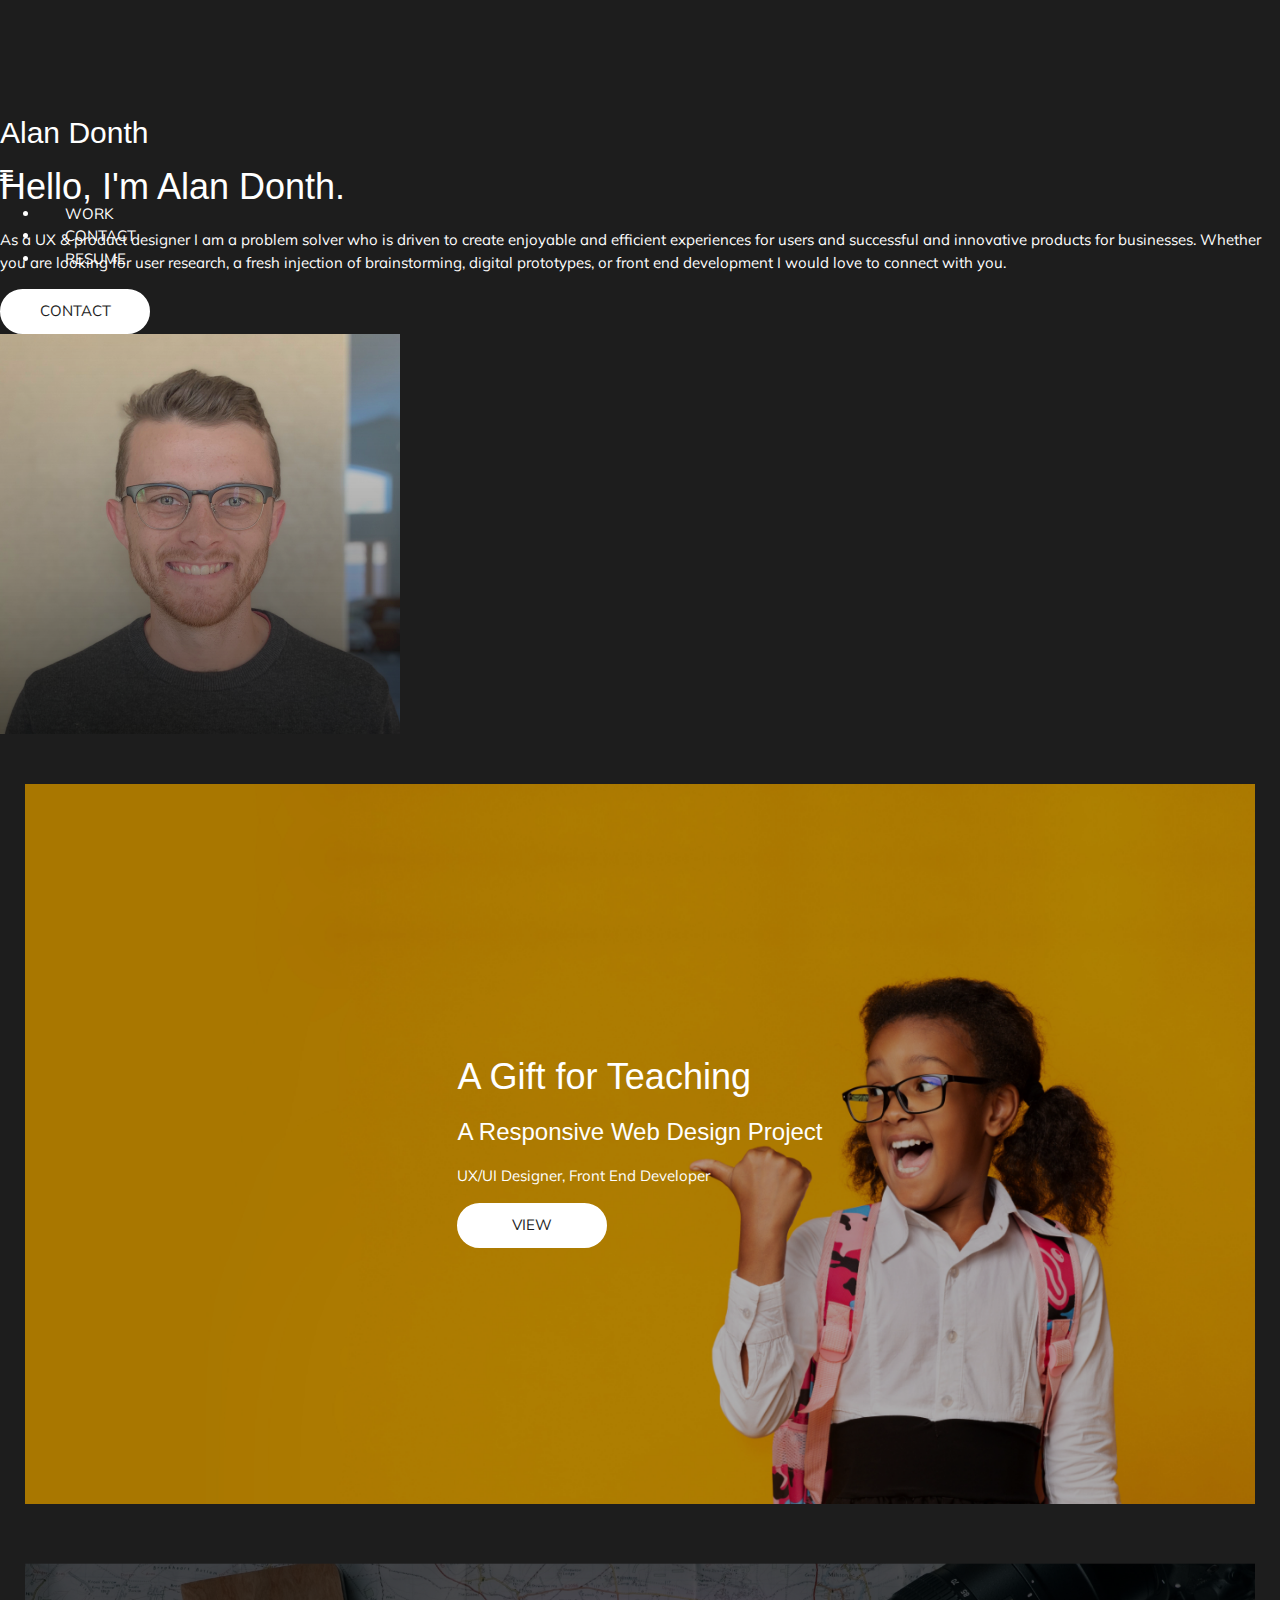
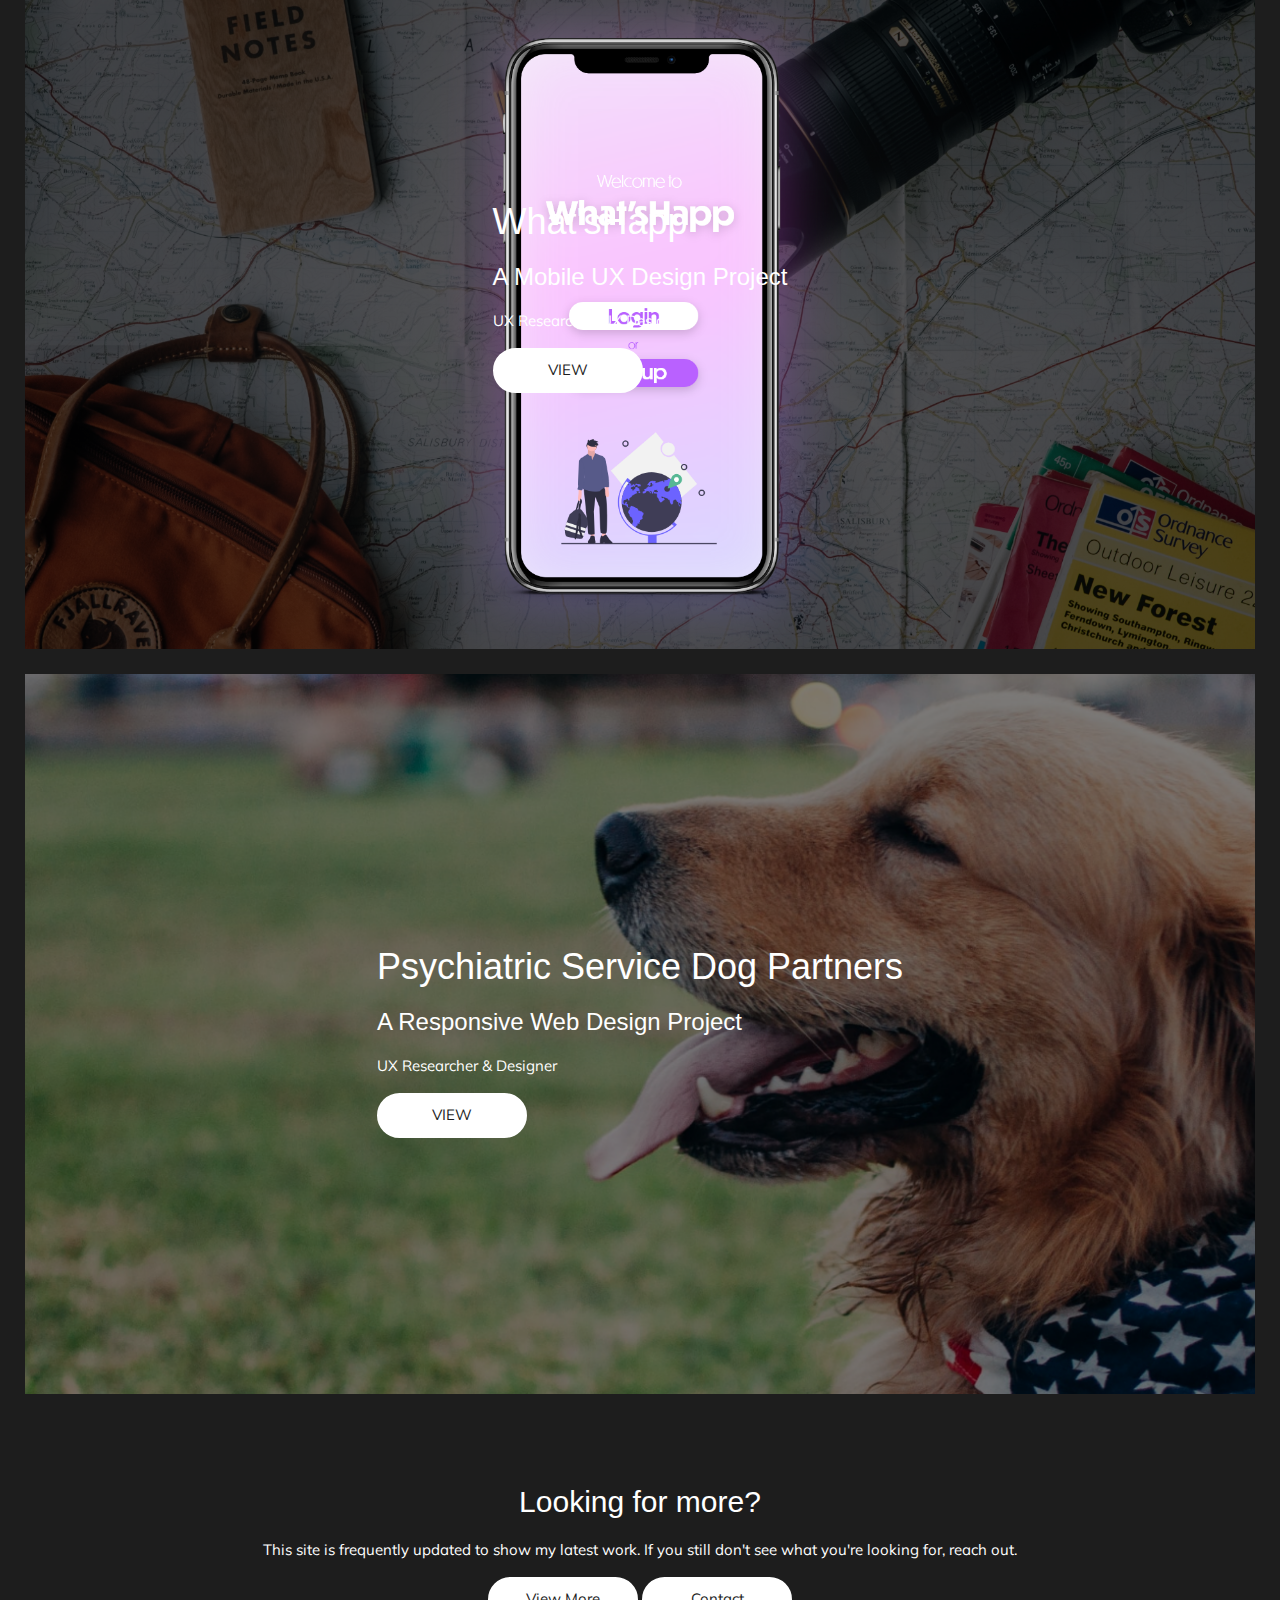
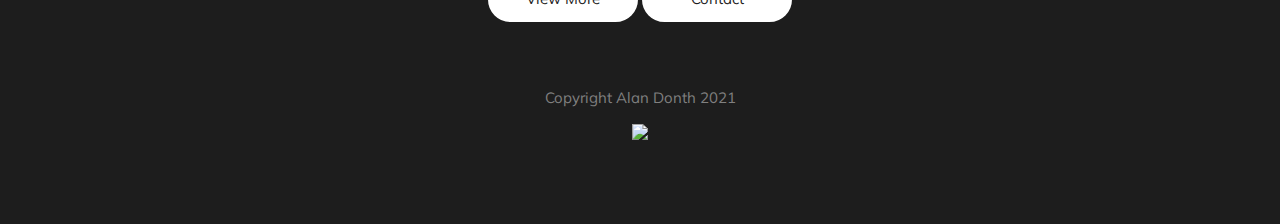
==== index.html @ 5b3405fd "mobile nav button / rearranged projects" ====
<!DOCTYPE html>
<html lang="en">

<head>
    <meta charset="UTF-8">
    <meta http-equiv="X-UA-Compatible" content="IE=edge">
    <meta name="viewport" content="width=device-width, initial-scale=1.0">
    <link rel="preconnect" href="https://fonts.googleapis.com">
    <link rel="preconnect" href="https://fonts.gstatic.com" crossorigin>
    <link
        href="https://fonts.googleapis.com/css2?family=Mulish:ital,wght@0,200;0,300;0,400;0,500;0,600;0,700;0,800;0,900;1,200;1,300;1,400;1,500;1,600;1,700;1,800;1,900&display=swap"
        rel="stylesheet">
    <!-- CSS for Bootstrap v4.6 -->
    <link rel="stylesheet" href="https://cdn.jsdelivr.net/npm/bootstrap@4.6.0/dist/css/bootstrap.min.css"
        integrity="sha384-B0vP5xmATw1+K9KRQjQERJvTumQW0nPEzvF6L/Z6nronJ3oUOFUFpCjEUQouq2+l" crossorigin="anonymous">
    <link rel="stylesheet" href="https://www.w3schools.com/w3css/4/w3.css">
    <!-- Local CSS file -->
    <link rel="stylesheet" type="text/css" href="css/style.css">
    <!-- Add icon library -->
    <link rel="stylesheet" href="https://cdnjs.cloudflare.com/ajax/libs/font-awesome/4.7.0/css/font-awesome.min.css">
    <title>Alan Donth</title>
</head>

<body class="animate-in">

    <header class="header">
        <nav class="navbar navbar-expand-lg fixed-top py-3">
            <div class="container"><a href="index.html" class="navbar-brand text-uppercase font-weight-bold">
                    <h2 class="gradient-text">Alan Donth</h2>
                </a>
                <!-- <a href="#" class="navbar-brand text-uppercase font-weight-bold"><img
                            src="./images/ADlogo.png"></a> -->

                <nav-button type="nav-button" data-toggle="collapse" data-target="#navbarSupportedContent"
                    aria-controls="navbarSupportedContent" aria-expanded="false" aria-label="Toggle navigation"
                    class="navbar-toggler navbar-toggler-right"><i class="fa fa-bars"></i></nav-button>

                <div id="navbarSupportedContent" class="collapse navbar-collapse">
                    <ul class="navbar-nav ml-auto">
                        <!-- <li class="nav-item"><a href="about.html" class="nav-link text-uppercase font-weight-bold">ABOUT</a></li> -->
                        <li class="nav-item"><a href="work.html"
                                class="nav-link text-uppercase font-weight-bold gradient-text">WORK</a>
                        </li>
                        <li class="nav-item"><a href="contact.html"
                                class="nav-link text-uppercase font-weight-bold gradient-text">CONTACT</a>
                        </li>

                        <li class="nav-item"><a href="Alan Donth Experience Designer Resume (2).pdf" target="_blank"
                                class="nav-link text-uppercase font-weight-bold gradient-text">RESUME</a>
                        </li>
                        <!-- <li class="nav-item"><a href="Alan Donth Experience Designer Resume (2).pdf" target="_blank"><button>RESUME</button></a> </li> -->
                    </ul>
                </div>
            </div>
        </nav>
    </header>

    <section class="hero w3-animate-left slow-fade">
        <div class="container">
            <div class="row">
                <div class="col-xs-12 col-sm-12 col-md-6 col-lg-6 hero-copy">
                    <h1>Hello, I'm Alan Donth.</h1>
                    <p>As a UX & product designer I am a problem solver who is driven to create enjoyable and efficient
                        experiences for users and successful and innovative products for businesses. Whether you are
                        looking for user research, a fresh injection of brainstorming, digital prototypes, or front end
                        development I would love to connect with you.
                    </p>
                    <a href="contact.html" class="rainbow-button"><button>CONTACT</button></a>
                </div>
                <div class="col-xs-12 col-sm-12 col-md-6 col-lg-6">
                    <img src="./images/Group 4.png">
                </div>
            </div>
        </div>
    </section>

    <section class="project-card project-2 w3-animate-bottom slow-fade">
        <div class="container">
            <div class="row">
                <div class="col-xs-12 col-sm-12 col-md-6 col-lg-6">
                    <h1>A Gift for Teaching</h1>
                    <h3>A Responsive Web Design Project</h3>
                    <p>UX/UI Designer, Front End Developer</p>
                    <a href="project2.html"><button>VIEW</button></a>
                </div>
            </div>
        </div>
    </section>

    <section class="project-card project-1 w3-animate-bottom slow-fade">
        <div class="container">
            <div class="row">
                <div class="col-xs-12 col-sm-12 col-md-6 col-lg-6">
                    <h1>What'sHapp</h1>
                    <h3>A Mobile UX Design Project</h3>
                    <p>UX Researcher, UX Designer</p>
                    <a href="project1.html"><button>VIEW</button></a>
                </div>
            </div>
        </div>
    </section>

    <section class="project-card project-3 w3-animate-bottom slow-fade">
        <div class="container">
            <div class="row">
                <div class="col-xs-12 col-sm-12 col-md-6 col-lg-6">
                    <h1>Psychiatric Service Dog Partners</h1>
                    <h3>A Responsive Web Design Project</h3>
                    <p>UX Researcher & Designer</p>
                    <a href="project3.html"><button>VIEW</button></a>
                </div>
            </div>
        </div>
    </section>

    <section class="more">
        <div class="container">
            <div class="row">
                <div class="col-xs-12 col-sm-12 col-md-12 col-lg-12">
                    <h2>Looking for more?</h2>
                    <p>This site is frequently updated to show my latest work. If you still don't see what you're
                        looking for, reach out.</p>
                    <a href="work.html"><button>View More</button></a>
                    <a href="contact.html"><button>Contact</button></a>
                </div>
            </div>
        </div>
    </section>

    <section class="footer">
        <p>Copyright Alan Donth 2021</p>
        <img src="../UX-Portfolio/images/UCF UXUI Design Boot Camp.png"
            height="100px" width="auto">
    </section>

    <!-- Bootstrap v4.6 -->
    <script src="https://code.jquery.com/jquery-3.5.1.slim.min.js"
        integrity="sha384-DfXdz2htPH0lsSSs5nCTpuj/zy4C+OGpamoFVy38MVBnE+IbbVYUew+OrCXaRkfj"
        crossorigin="anonymous"></script>
    <script src="https://cdn.jsdelivr.net/npm/bootstrap@4.6.0/dist/js/bootstrap.bundle.min.js"
        integrity="sha384-Piv4xVNRyMGpqkS2by6br4gNJ7DXjqk09RmUpJ8jgGtD7zP9yug3goQfGII0yAns"
        crossorigin="anonymous"></script>
</body>

</html>
---- css/style.css ----
body{
    background-color: #1D1D1D;
    color: white;
    /* margin: 0 25px 0 25px; */
    font-family: "Mulish", sans-serif;
    /* cursor: crosshair; */
}

html{
    scroll-behavior: smooth;
}

a {
    text-decoration:none;
    color:#FFF;
}

figcaption{
    font-style: italic;
}

.animate-in {
    -webkit-animation: fadeIn .5s ease-in;
    animation: fadeIn .5s ease-in;
}

.animate-out {
    -webkit-transition: opacity .5s;
    transition: opacity .5s;
    opacity: 0;
}

@-webkit-keyframes fadeIn {
    from { opacity: 0; }
    to { opacity: 1; }
}

@keyframes fadeIn {
    from { opacity: 0; }
    to { opacity: 1; }
}

.slow-fade{
    animation-duration: 1s;

}

/*                     BEGIN NAVBAR                    */

.navbar-toggler{
    color:white;
    /* border-color: #00093D; */
}

.navbar .nav-link:hover,
.navbar .nav-link:focus {
    color: #B55414;
    text-decoration: none;
}

.navbar .navbar-brand {
    color: #fff;
}


/* Change navbar styling on scroll */
.navbar.active {
    background: #fff;
    box-shadow: 1px 2px 10px rgba(0, 0, 0, 0.1);
}

.navbar.active .nav-link {
    color: #00093D;
}

.navbar.active .nav-link:hover,
.navbar.active .nav-link:focus {
    color: white;
    text-decoration: none;
}

.navbar.active .navbar-brand {
    color: white;
}


/* Change navbar styling on small viewports */
@media (max-width: 991.98px) {
    .navbar {
        background: #1D1D1D;
    }

    .navbar .navbar-brand, .navbar .nav-link {
        color: white;
    }
}

.gradient-text:hover{
background-color: #B55414;
background-image: linear-gradient(90deg, #00C0FF 0%, #FFCF00 49%, #FC4F4F 80%, #00C0FF 100%);
background-size: 100%;
background-repeat: repeat;
background-clip: text;
-webkit-background-clip: text;
-webkit-text-fill-color: transparent;
color: white;
animation:slidebg 5s linear infinite;
/* color: #B55414; */
}

  @keyframes slidebg {
    to {
      background-position:20vw;
    }
  }

header li{
    padding: 0 25px 0 25px;
}

.header{
    margin: 50px 0 50px 0;
}

.fixed-top{
    position:absolute
}

/* button{
    height: 45px;
    width: 150px;
    color: white;
    background-color: #B55414 ;
    border-radius: 25px;
    border: 3px solid #B55414;
    transition-duration: 0.4s;
} */



/*                      END NAVBAR                         */


/*                      BEGIN BUTTONS                        */

button{
    height: 45px;
    width: 150px;
    color: #1D1D1D;
    background-color: white ;
    border-radius: 25px;
    border: 3px solid white;
    transition-duration: 0.5s;
}


.rainbow-button button:hover{
    background-color: rgb(255, 255, 255);
    background-image: linear-gradient(90deg, #00C0FF 0%, #FFCF00 49%, #FC4F4F 80%, #00C0FF 100%);
    background-size: 100%;
    background-repeat: repeat;
    background-clip: text;
    -webkit-background-clip: text;
    -webkit-text-fill-color: transparent;
    color: white;
    animation:slidebg 5s linear infinite;
}
/* button:hover{
    background-color:#B55414;
    animation-direction: normal;
    color: white;
} */

button:active{
    font-size: large;
    font-stretch: extra-expanded;
    
}

@media (max-width: 991.98px) {
    .hero img{
        display:none
    }
}

.project-card button{
    height: 45px;
    width: 150px;
    color: #1D1D1D;
    background-color: white ;
    border-radius: 25px;
    border: 3px solid white;
    transition-duration: 0.4s;
}

button:hover{

    background-color: #B55414;
background-image: linear-gradient(90deg, #00C0FF 0%, #FFCF00 49%, #FC4F4F 80%, #00C0FF 100%);
background-size: 100%;
background-repeat: repeat;
background-clip: text;
-webkit-background-clip: text;
-webkit-text-fill-color: transparent;
color: white;
animation:slidebg 5s linear infinite;

    /* background-color:#B55414; */
    /* color: white;
    border: 3px solid #B55414;
    background-color: transparent;
    opacity: 0.8; */
}

.project-card button:hover{
    /* background-color:#B55414; */
    color: white;
    border: 3px solid white;
    background-color: transparent;
    opacity: 0.8;
}


/*                      END BUTTONS                      */


.hero{
    margin: 100px 0 50px 0;
    display: flex;
    align-items: center;
    justify-content: center;
    padding: 50px 0 0 0;
    
    /* height: 80vh; */
}

.hero div{
    justify-content: center;
    align-items: center;
}

/* .hero img{
    display: flex;
    align-items: center;
    align-content: center;
} */

/* .hero-copy{
    display: flex;
    flex-direction: column;
    align-items: flex-start;
    justify-content: flex-end;
} */

.project-card{
    margin: 25px 25px 25px 25px;
}

.top-project-card{
    margin: 100px 25px 25px 25px;
}

.project-1{
    display: flex;
    justify-content: center;
    align-content: center;
    align-items: center;
    background-image: url(../images/Background\ Image\ with\ Screen.png);
    background-size: cover;
    background-repeat: no-repeat;
    /* background-position: center; */
    height: 80vh;
    /* height:800px; */
    width: auto;
}
.whatshapp{
    display: flex;
    justify-content: center;
    align-content: center;
    align-items: center;
    background-image: url(../images/Background\ without\ screen.png);
    background-size: cover;
    background-repeat: no-repeat;
    /* background-position: center; */
    height: 80vh;
    /* height:800px; */
    width: auto;
    background-attachment: fixed;
}

.project-2{
    display: flex;
    justify-content: center;
    align-content: center;
    align-items: center;
    background-image: url(../images/AGFT-background-light.png);
    background-size: cover;
    background-repeat: no-repeat;
    background-position: center;
    height: 80vh;
    /* height:800px; */
    width: auto;
}

.agft{
    display: flex;
    justify-content: center;
    align-content: center;
    align-items: center;
    background-image: url(../images/AGFT-background-light.png);
    background-attachment: fixed;
    background-size: cover;
    background-repeat: no-repeat;
    background-position: center;
    height: 80vh;
    /* height:800px; */
    width: auto;
}

.project-3{
    display: flex;
    justify-content: center;
    align-content: center;
    align-items: center;
    background-image: url(../images/PSDP-background.png);
    background-size: cover;
    background-repeat: no-repeat;
    background-position: center;
    height: 80vh;
    /* height:800px; */
    width: auto;
}

.psdp{
    display: flex;
    justify-content: center;
    align-content: center;
    align-items: center;
    background-image: url(../images/PSDP-background.png);
    background-attachment: fixed;
    background-size: cover;
    background-repeat: no-repeat;
    background-position: center;
    height: 80vh;
    /* height:800px; */
    width: auto;
}

.more{
    padding: 50px 0 50px 0;
    display: flex;
    flex-direction: column;
    align-content: center;
    justify-content: center;
    align-items: center;
    justify-items: center;
    text-align: center;
}

.footer{
    display: flex;
    flex-direction: column;
    align-items: center;
    text-align: center;
    justify-content: center;
    color: grey;
}

/* Project 1 Page */

.project-hero div{
    padding: 0 0 0 0;
}

.project-hero .row{
    margin-left: 0;
    margin-right: 0;
}

.project-hero{
    margin: 100px auto 50px auto;
    display: flex;
    align-items: center;
    justify-content: center;
    text-align: center;
    height: 70vh;
}

.description{
    display: flex;
    text-align: center;
    justify-content: center;
    align-content: center;
    align-items: center;
    padding: 0 0 50px 0;
    animation-duration: 1.5s;

}

.research{
    display: flex;
    justify-content: center;
    align-items: center;
    background-color: white;
    color: #1D1D1D;
    padding: auto 150px auto 150px;
    /* height: 50vh; */
    padding-top: 50px;
    
}

.quote{
    display: flex;
    justify-content: center;
    align-items: center;
    text-align: center;
    background-color: white;
    color: grey;
    /* padding: auto 150px auto 150px; */
    /* height: 30vh; */
}

.image{
    display: flex;
    justify-content: center;
    align-items: center;
    align-content: center;
    justify-content: center;
    background-color: white;
    color: #1D1D1D;
    padding: 50px 0 50px 0;
    /* height: 70vh; */
    /* background-image: url(../images/storyboard.png);
    background-position: center;
    background-repeat: no-repeat;
    background-size: contain; */
}

.psdp-persona{
    display: flex;
    justify-content: center;
    align-items: center;
    align-content: center;
    justify-content: center;
    background-image: url(../images/PSDP\ Dog-Walking-Background.png);
    background-attachment: fixed;
    background-color:#308a60;
    color: white;
    padding: 25px 0 25px 0;
    /* height: 70vh; */
    /* background-image: url(../images/storyboard.png);
    background-position: center;
    background-repeat: no-repeat;
    background-size: contain; */
}


figcaption{
    text-align: center;
}

.insights div{
    display: flex;
    justify-content: center;
    align-items: center;
    align-content: center;
}

.insights img{
    /* height: 70vh; */
    width: 50vw;
    /* scale: 40%; */
    margin: 50px 0 0 0;
}

.ideation{
    display: flex;
    justify-content: center;
    align-items: center;
    background-color: white;
    color: #1D1D1D;
    padding: auto 150px auto 150px;
    /* height: 50vh; */
    padding-top: 50px;
}

.prototype{
    display: flex;
    justify-content: center;
    align-items: center;
    background-color: white;
    color: #1D1D1D;
    padding: auto 150px auto 150px;
    /* height: 50vh; */
    padding-top: 50px;
}

.sketches{
    display: flex;
    justify-content: center;
    justify-items: center;
    align-items: center;
    text-align: center;
    background-color: #1D1D1D;
    color: white;
    padding: 50px 150px 0 150px;
    /* height: 50vh; */
}

.gallery p{
    /* margin: 0 auto 0 auto; */
    padding: auto 150px auto 150px;
    text-align: left;
}
.gallery h1{
    /* margin: 0 auto 0 auto; */
    padding: auto 150px auto 150px;
    text-align: left;
}

/* .gallery p{
    padding 50px 
} */

.solution{
    display: flex;
    justify-content: center;
    align-items: center;
    padding: 50px 150px auto 150px;
    margin: 50px 0 0 0;
    /* height: 100vh; */
}

.demo-mov{
    display: flex;
    flex-direction: column;
    align-items: center;
    align-content: center;
    justify-content: center;
    margin: 50px auto 50px auto;
}

.gallery{
    margin: 100px auto;
    /* display: flex; */
    text-align: center;
}

.icons{
    margin: 50px 0 0 0;
    display: flex;
    flex-direction: column;
    align-items: center;
    justify-content: center;
}

.back-to-top{
    color: white;
    text-align: center;
    margin: 50px 0 50px 0;
}

.back-to-top a{
    color: white;
    text-decoration: none;
    font-size: large;
}

/*                  END PROJECT 1 PAGE               */

/*                  CONTACT PAGE */

.contact-hero{
    margin: 100px 0 50px 0;
    display: flex;
    align-items: center;
    justify-content: center;
    /* height: 80vh; */
    background-image: url(../images/Let\ the\ journey\ begin.png);
    background-position: bottom;
    background-size: cover;
    background-repeat: none;
    height: 90vh;
}

.contact-hero img{
    width: 500px;
    height: auto;
}
.contact-hero a{
color: white;
}

.stats{
    background-color: white;
    color: #1D1D1D;
    display: flex;
    flex-direction: column;
    align-items: center;
    text-align: center;
    justify-content: center;
    align-content: center;
    justify-items: center;
    padding: 0 0 0 0;
}

.stat1{
    display: flex;
    flex-direction: column;
    align-items: center;
    text-align: center;
    justify-content: center;
    align-content: center;
    justify-items: center;
    padding: 50px 10px 0 10px;
}

.stat2{
    height: 50vh;
    width: 50vw;
    background-color: #00093D;
}

.stat3{
    height: 50vh;
    width: 50vw;
    background-color: #FEBF2C;
}

.stat4{
    height: 50vh;
    width: 50vw;
    background-color: #1CB89F;
}


.quote-AGFT{
    display: flex;
    justify-content: center;
    align-items: center;
    text-align: center;
    background-color: white;
    color: grey;
    padding: 50px 0 0 0;
    /* height: 30vh; */
}

.home-screen{
background-image: linear-gradient(white, grey);
display: flex;
flex-direction: column;
}

.home-screen div{
    align-content: center;
    display: flex;
flex-direction: column;
}

.home-screen img{
    height: 500px;
    width: auto;
}

.middle{
    display: flex;
    align-content: center;
    align-items: center;
    justify-content: center;
    justify-items: center;
    flex-direction: column;
}

.link{
    display: flex;
    align-items: center;
    align-content: center;
    text-align: center;
    text-decoration: none;
    justify-content: center;
    justify-items: center;
}

.psdp-img1{
    margin: 0 0 0 0;
    display: flex;
    align-items: center;
    align-content: center;
    justify-content: center;
    text-align: center;
    height: 90vh;
    background-attachment: fixed;
    background-size: cover;
    background-repeat: no-repeat;
    background-position: center;
    background-image: url(../images/PSDP\ dog\ cuddles.jpg);
}

.psdp-img2{
    margin: 0 0 0 0;
    display: flex;
    align-items: center;
    align-content: center;
    justify-content: center;
    text-align: center;
    height: 90vh;
    background-attachment: fixed;
    background-size: cover;
    background-repeat: no-repeat;
    background-position: center;
    background-image: url(../images/PSDP\ Boy\ and\ Dog.jpg);
}

.quote-psdp{
    display: flex;
    justify-content: center;
    align-items: center;
    text-align: center;
    background-color: white;
    color: grey;
    padding: 50px 0 50px 0;
    /* height: 30vh; */
}

.top-buffer{
    padding: 50px 0 0 0;
}
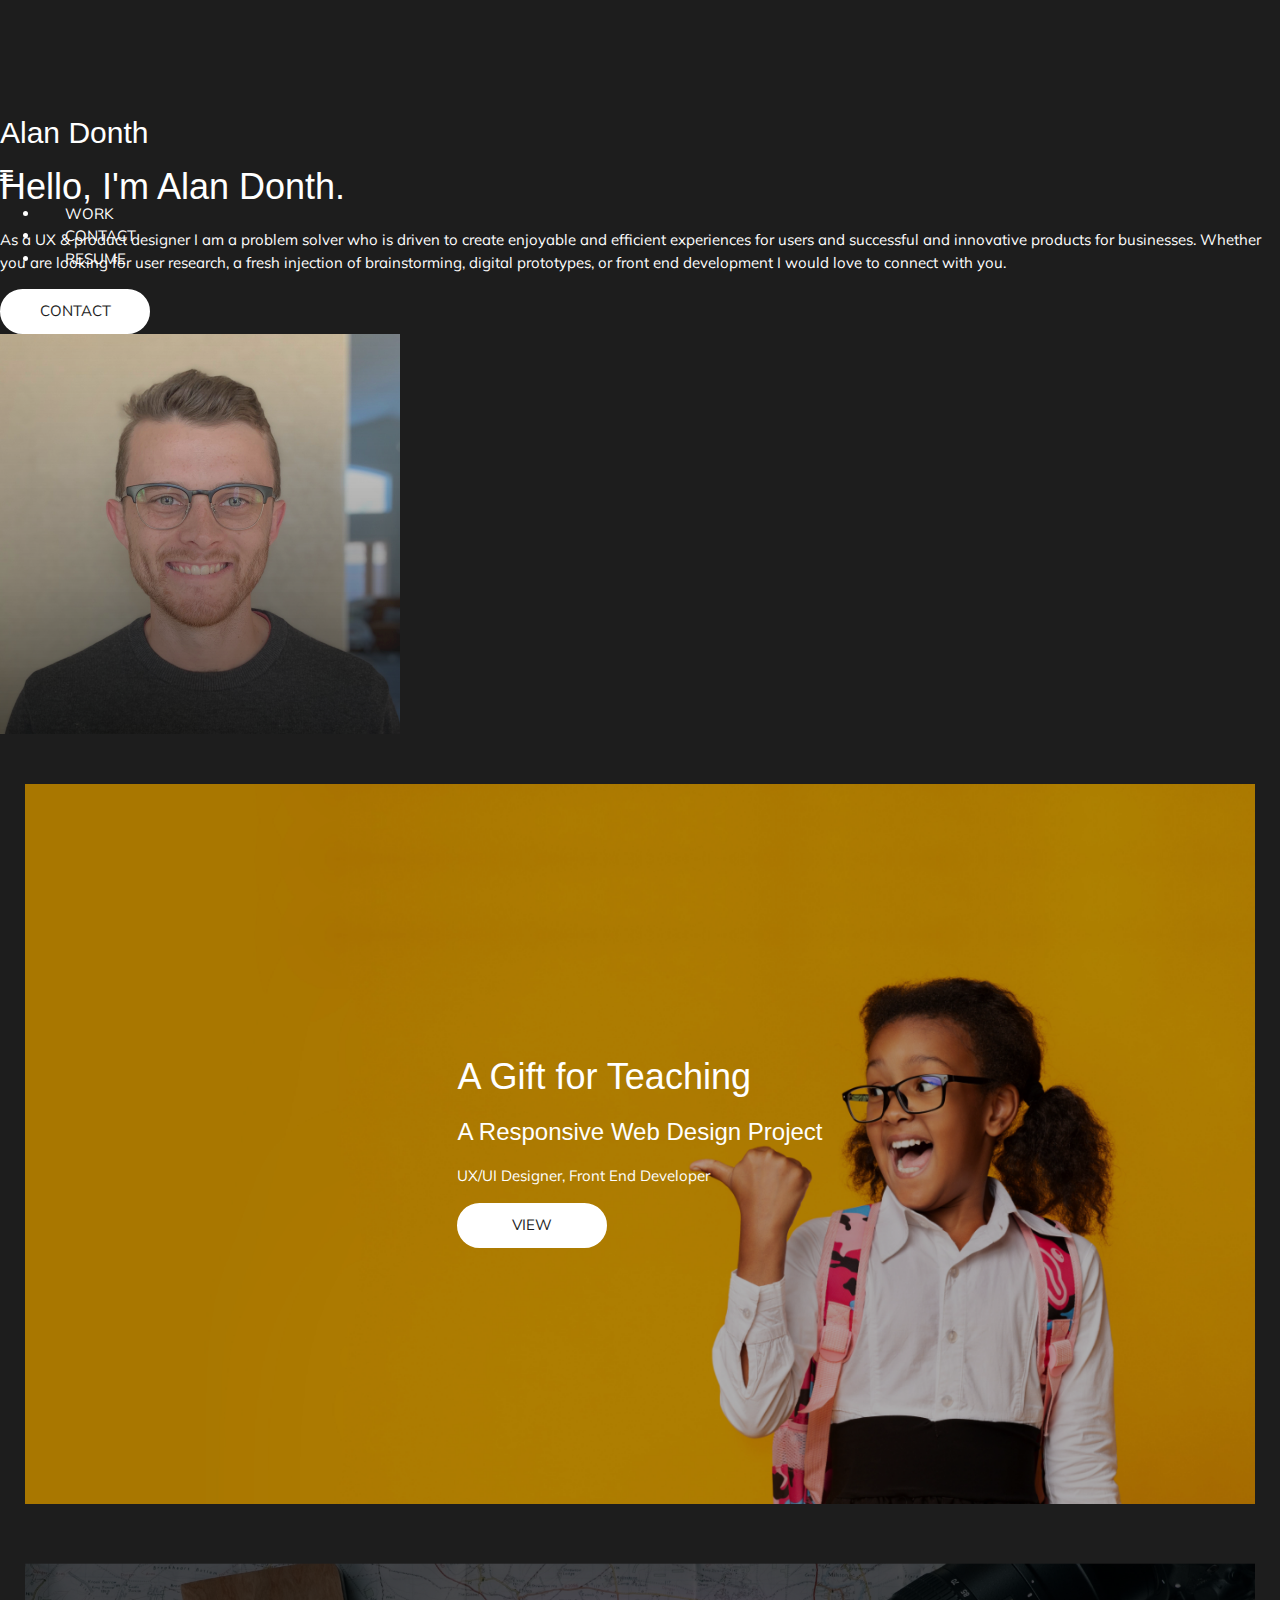
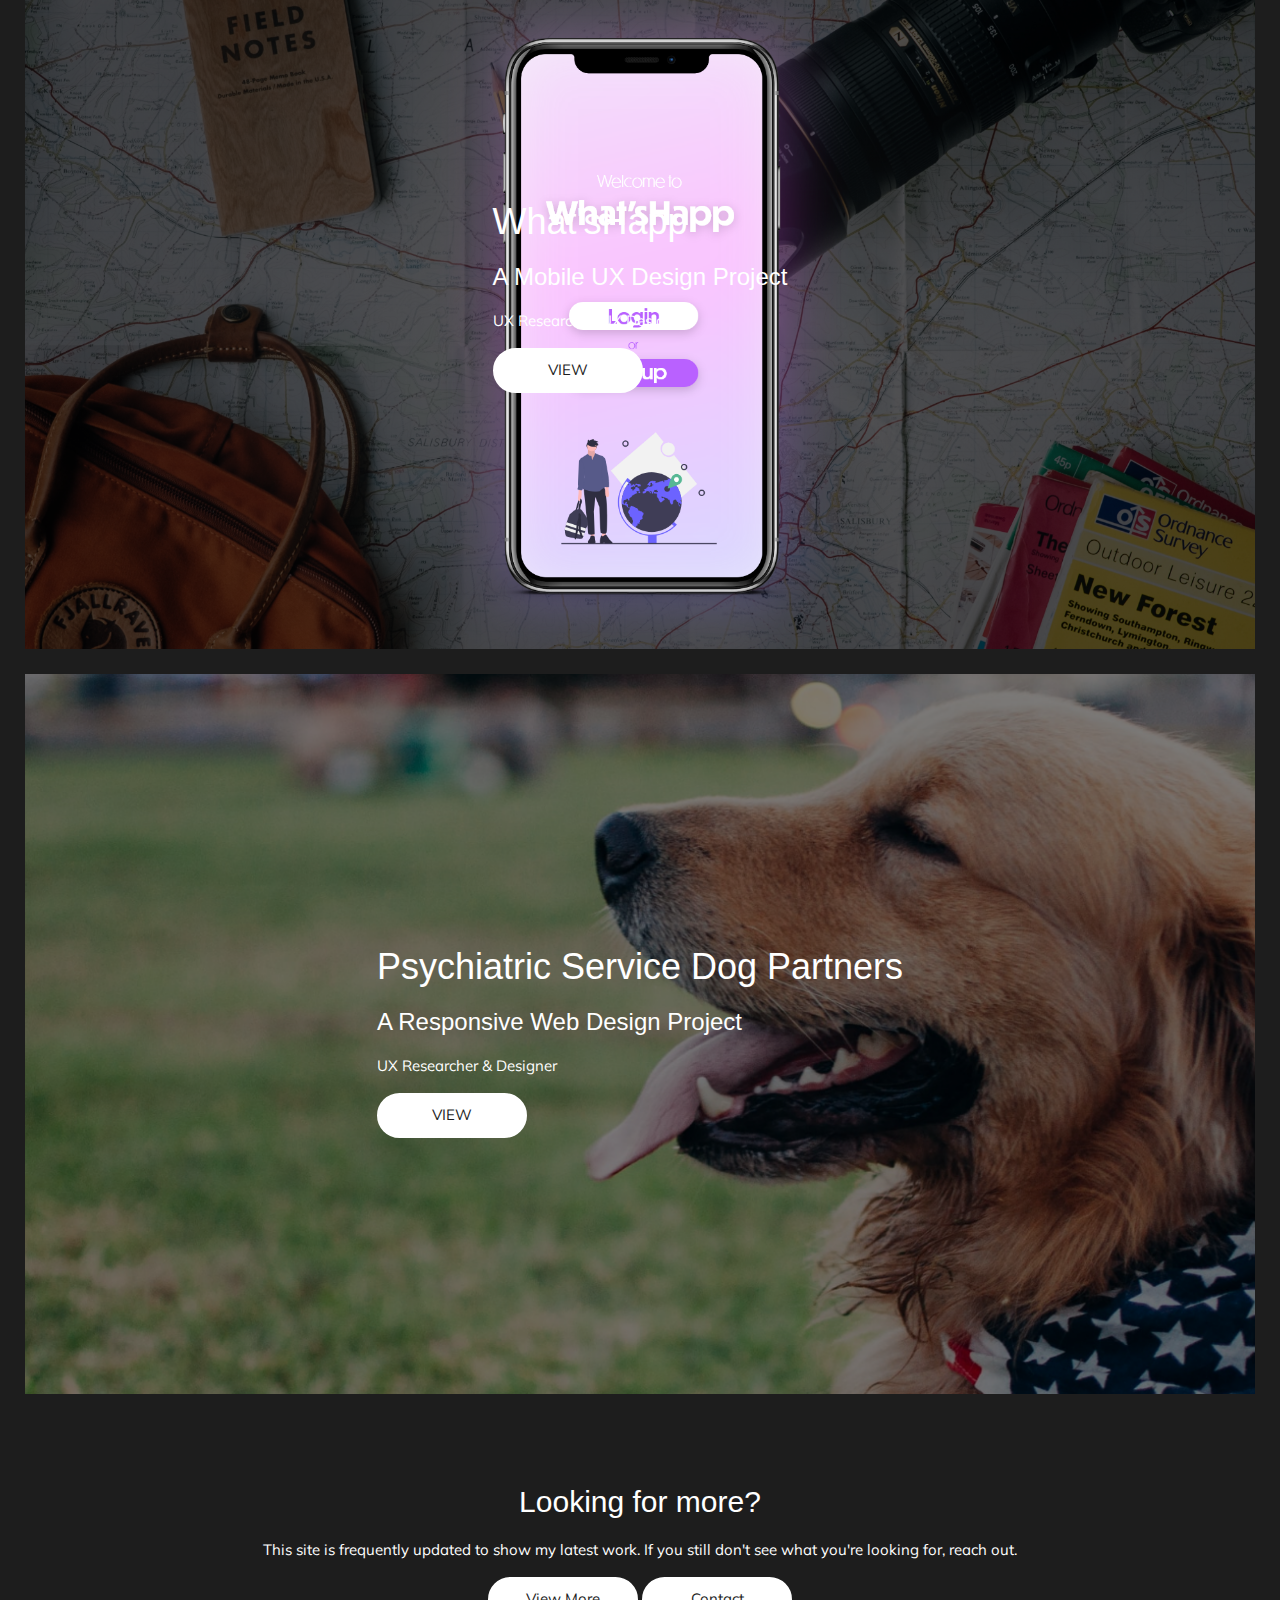
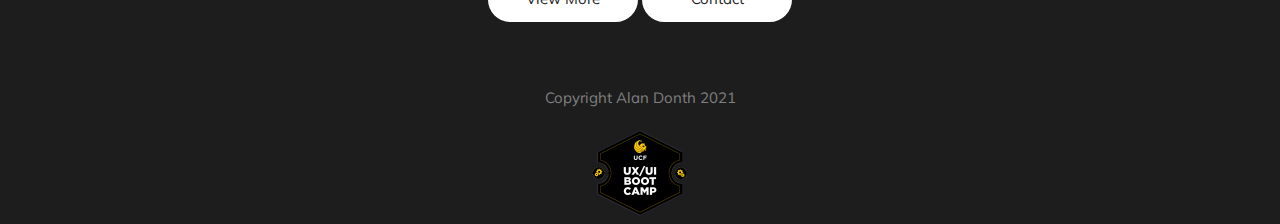
==== commit a93f0781: "Fix bootcamp logo for all pages / start of Everybite" ====
--- a/index.html
+++ b/index.html
@@ -18,6 +18,7 @@
     <link rel="stylesheet" type="text/css" href="css/style.css">
     <!-- Add icon library -->
     <link rel="stylesheet" href="https://cdnjs.cloudflare.com/ajax/libs/font-awesome/4.7.0/css/font-awesome.min.css">
+    <link rel="icon" href="./images/Favicon.png" sizes="16x16" type="image/png">
     <title>Alan Donth</title>
 </head>
 
@@ -129,7 +130,7 @@
 
     <section class="footer">
         <p>Copyright Alan Donth 2021</p>
-        <img src="../UX-Portfolio/images/UCF UXUI Design Boot Camp.png"
+        <img src="./images/UCF UXUI Design Boot Camp.png"
             height="100px" width="auto">
     </section>
 
--- a/css/style.css
+++ b/css/style.css
@@ -312,18 +312,39 @@
     background-attachment: fixed;
     background-size: cover;
     background-repeat: no-repeat;
+    background-position: center center;
+    height: 80vh;
+    /* height:800px; */
+    background-size: auto;
+}
+
+@media (max-width:800px) {
+    .agft{
+        background-image: url(../images/AGFT\ Background-Dark\ small.png);
+    }   
+}
+
+.project-3{
+    display: flex;
+    justify-content: center;
+    align-content: center;
+    align-items: center;
+    background-image: url(../images/PSDP-background.png);
+    background-size: cover;
+    background-repeat: no-repeat;
     background-position: center;
     height: 80vh;
     /* height:800px; */
     width: auto;
 }
 
-.project-3{
+.psdp{
     display: flex;
     justify-content: center;
     align-content: center;
     align-items: center;
     background-image: url(../images/PSDP-background.png);
+    background-attachment: fixed;
     background-size: cover;
     background-repeat: no-repeat;
     background-position: center;
@@ -332,19 +353,10 @@
     width: auto;
 }
 
-.psdp{
-    display: flex;
-    justify-content: center;
-    align-content: center;
-    align-items: center;
-    background-image: url(../images/PSDP-background.png);
-    background-attachment: fixed;
-    background-size: cover;
-    background-repeat: no-repeat;
-    background-position: center;
-    height: 80vh;
-    /* height:800px; */
-    width: auto;
+@media (max-width:767px) {
+    .psdp{
+        background-image: url(../images/PSDP-background\ small.png);
+    }   
 }
 
 .more{
@@ -691,11 +703,19 @@
     text-align: center;
     height: 90vh;
     background-attachment: fixed;
-    background-size: cover;
-    background-repeat: no-repeat;
-    background-position: center;
+    /* background-size: cover; */
+    background-repeat: no-repeat;
+    background-position: center ;
     background-image: url(../images/PSDP\ dog\ cuddles.jpg);
-}
+    background-size: cover;
+}
+
+@media (max-width:800px) {
+    .psdp-img1{
+        background-image: url(../images/PSDP\ dog\ cuddles\ small.png);
+    }   
+}
+
 
 .psdp-img2{
     margin: 0 0 0 0;
@@ -710,6 +730,12 @@
     background-repeat: no-repeat;
     background-position: center;
     background-image: url(../images/PSDP\ Boy\ and\ Dog.jpg);
+}
+
+@media (max-width:800px) {
+    .psdp-img2{
+        background-image: url(../images/PSDP\ Boy\ and\ Dog\ small.png);
+    }   
 }
 
 .quote-psdp{
@@ -725,4 +751,23 @@
 
 .top-buffer{
     padding: 50px 0 0 0;
-}+}
+
+/*                 START OF EVERYBITE                   */
+
+.eb{
+    display: flex;
+    justify-content: center;
+    align-content: center;
+    align-items: center;
+    background-image: url(../images/EB\ background.png);
+    background-attachment: fixed;
+    background-size: cover;
+    background-repeat: no-repeat;
+    background-position: center;
+    height: 80vh;
+    /* height:800px; */
+    width: auto;
+}
+
+/*                  END OF EVERYBITE                     */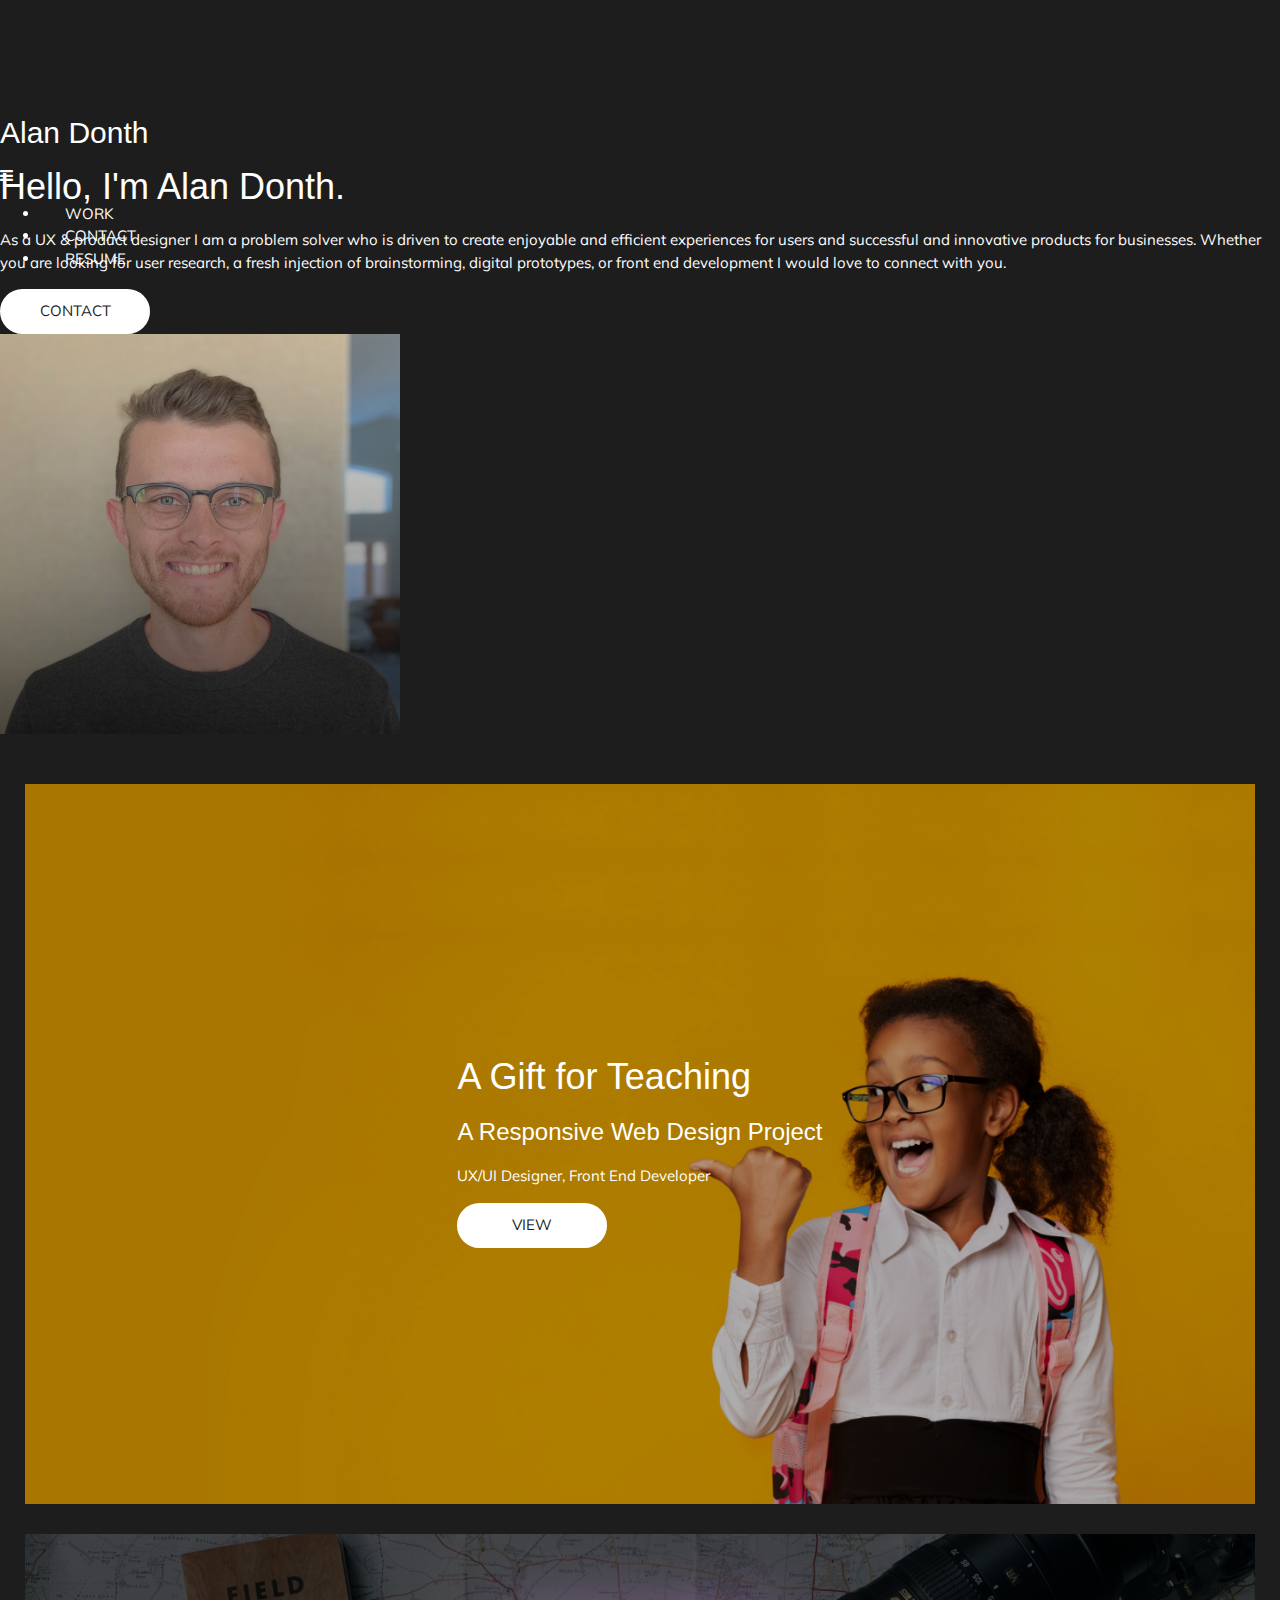
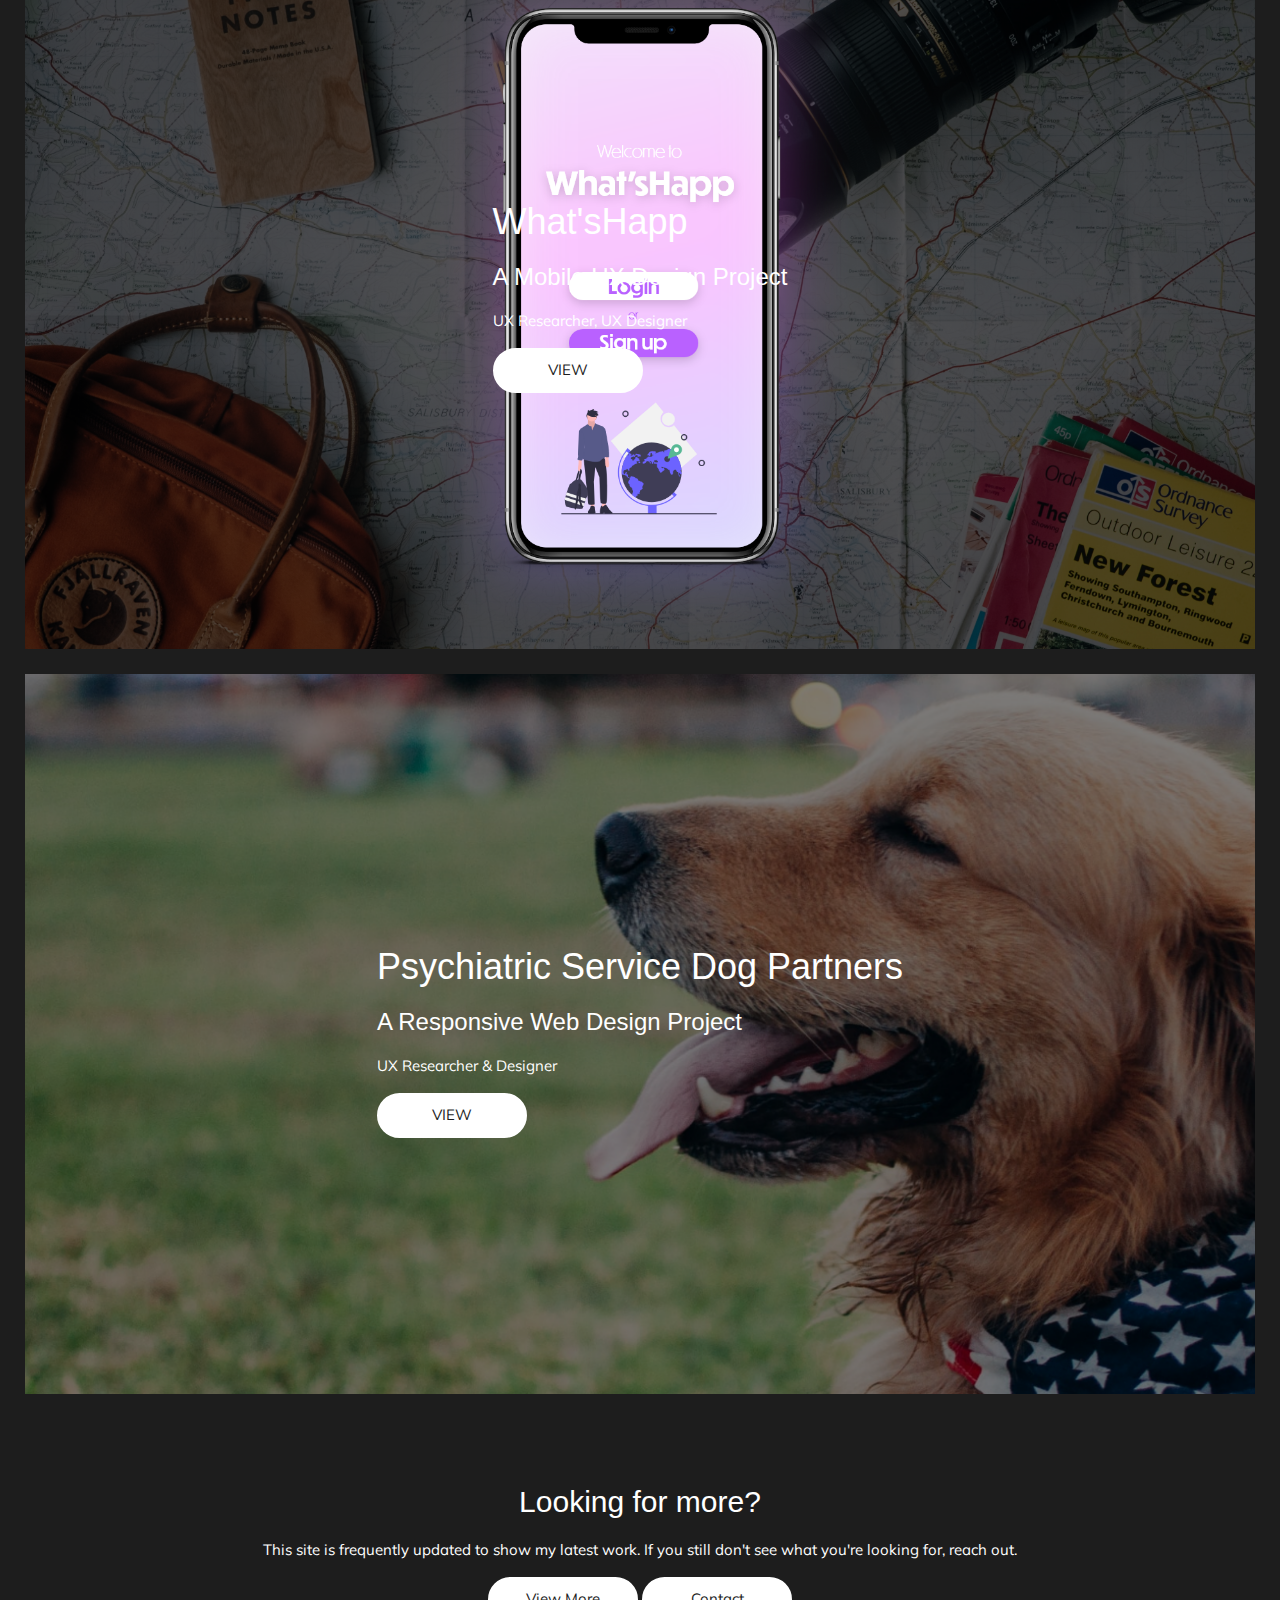
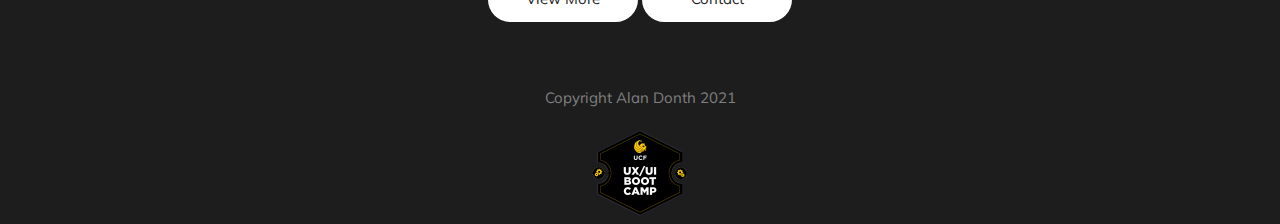
==== commit 3aa2ef63: "homepage update" ====
--- a/index.html
+++ b/index.html
@@ -88,7 +88,7 @@
         </div>
     </section>
 
-    <section class="project-card project-1 w3-animate-bottom slow-fade">
+    <section class="project-1 w3-animate-bottom slow-fade">
         <div class="container">
             <div class="row">
                 <div class="col-xs-12 col-sm-12 col-md-6 col-lg-6">
--- a/css/style.css
+++ b/css/style.css
@@ -258,10 +258,11 @@
 }
 
 .top-project-card{
-    margin: 100px 25px 25px 25px;
+    margin: 100px 25px 0px 25px;
 }
 
 .project-1{
+    margin: 0px 25px 25px 25px;
     display: flex;
     justify-content: center;
     align-content: center;
@@ -269,11 +270,19 @@
     background-image: url(../images/Background\ Image\ with\ Screen.png);
     background-size: cover;
     background-repeat: no-repeat;
-    /* background-position: center; */
+    background-position: center;
     height: 80vh;
     /* height:800px; */
     width: auto;
 }
+
+@media( max-width:1025px) {
+    .project-1{
+        background-image: url(../images/Background\ without\ screen.png);
+    }
+}
+
+
 .whatshapp{
     display: flex;
     justify-content: center;
@@ -349,13 +358,18 @@
     background-repeat: no-repeat;
     background-position: center;
     height: 80vh;
-    /* height:800px; */
     width: auto;
 }
+
+/* .psdp{
+    background: url(../images/PSDP-background.png) no-repeat center;
+    height: 80vh;
+    width: auto;
+} */
 
 @media (max-width:767px) {
     .psdp{
-        background-image: url(../images/PSDP-background\ small.png);
+        background: url(../images/PSDP-background\ small.png) no-repeat center;
     }   
 }
 
@@ -467,6 +481,11 @@
     background-size: contain; */
 }
 
+@media (max-width:1025px) {
+    .psdp-persona{
+        background: url(../images/PSDP\ Dog-Walking-Background.png) no-repeat center;
+    }   
+}
 
 figcaption{
     text-align: center;
@@ -701,40 +720,41 @@
     align-content: center;
     justify-content: center;
     text-align: center;
+    height: 70vh;
+    background-attachment: fixed;
+    background-repeat: no-repeat;
+    background-position: center ;
+    background-image: url(../images/PSDP\ dog\ cuddles.jpg);
+    background-size: cover;
+}
+
+@media (max-width:1025px) {
+    .psdp-img1{
+        background: url(../images/PSDP\ dog\ cuddles\ small.png) no-repeat center;
+        height: 50vh;
+    }   
+}
+
+
+.psdp-img2{
+    margin: 0 0 0 0;
+    display: flex;
+    align-items: center;
+    align-content: center;
+    justify-content: center;
+    text-align: center;
     height: 90vh;
     background-attachment: fixed;
-    /* background-size: cover; */
-    background-repeat: no-repeat;
-    background-position: center ;
-    background-image: url(../images/PSDP\ dog\ cuddles.jpg);
-    background-size: cover;
-}
-
-@media (max-width:800px) {
-    .psdp-img1{
-        background-image: url(../images/PSDP\ dog\ cuddles\ small.png);
-    }   
-}
-
-
-.psdp-img2{
-    margin: 0 0 0 0;
-    display: flex;
-    align-items: center;
-    align-content: center;
-    justify-content: center;
-    text-align: center;
-    height: 90vh;
-    background-attachment: fixed;
     background-size: cover;
     background-repeat: no-repeat;
     background-position: center;
     background-image: url(../images/PSDP\ Boy\ and\ Dog.jpg);
 }
 
-@media (max-width:800px) {
+@media (max-width:1025px) {
     .psdp-img2{
-        background-image: url(../images/PSDP\ Boy\ and\ Dog\ small.png);
+        background: url(../images/PSDP\ Boy\ and\ Dog\ small.png) no-repeat center;
+        height: 50vh;
     }   
 }
 
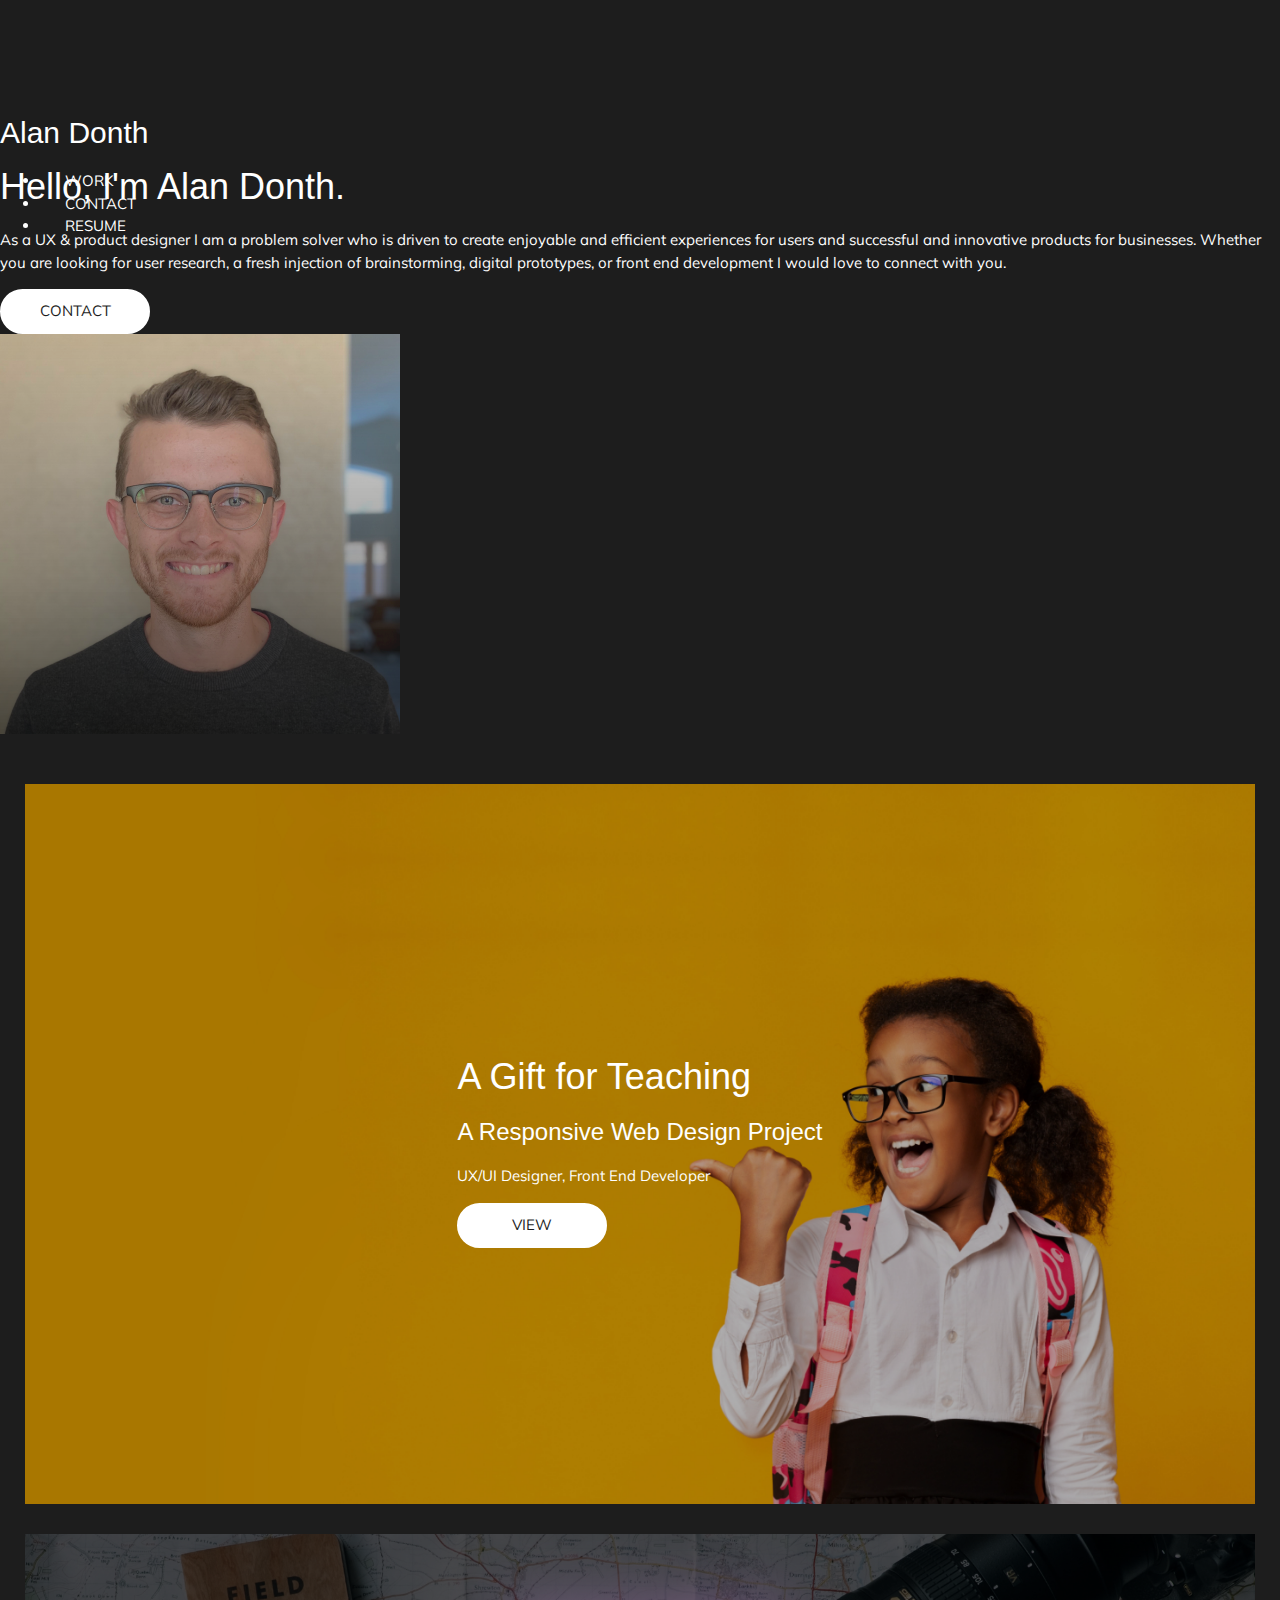
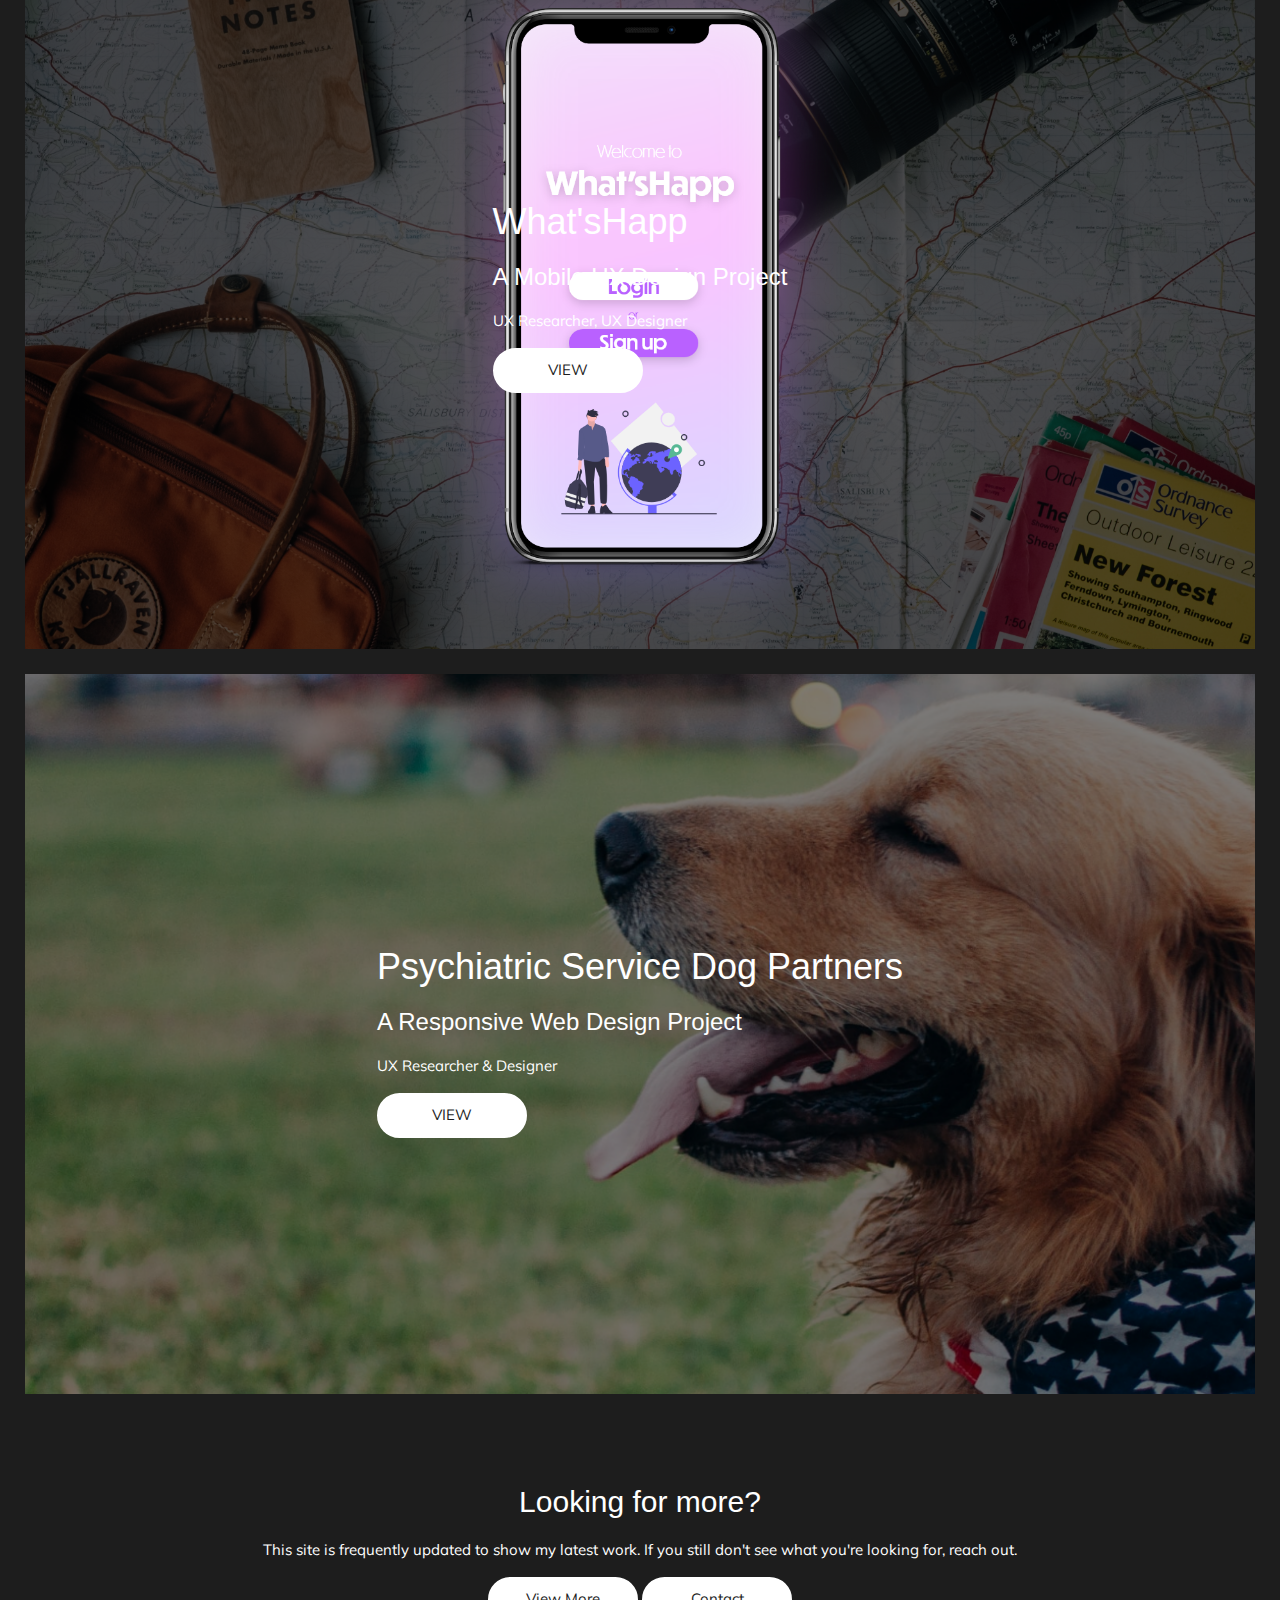
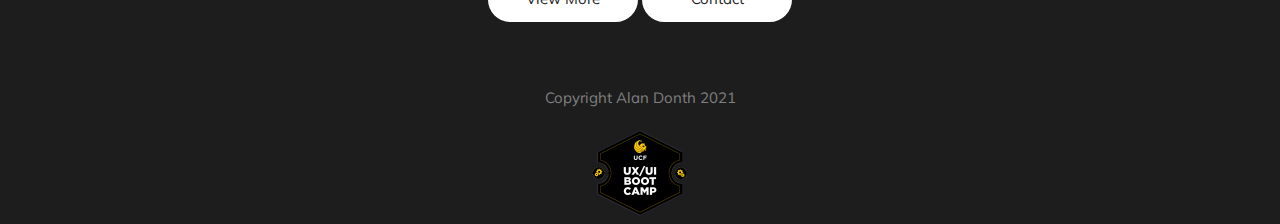
==== commit 9e827f58: "Change mobile menu bars" ====
--- a/index.html
+++ b/index.html
@@ -18,6 +18,7 @@
     <link rel="stylesheet" type="text/css" href="css/style.css">
     <!-- Add icon library -->
     <link rel="stylesheet" href="https://cdnjs.cloudflare.com/ajax/libs/font-awesome/4.7.0/css/font-awesome.min.css">
+    <link href='https://css.gg/css' rel='stylesheet'>
     <link rel="icon" href="./images/Favicon.png" sizes="16x16" type="image/png">
     <title>Alan Donth</title>
 </head>
@@ -34,7 +35,7 @@
 
                 <nav-button type="nav-button" data-toggle="collapse" data-target="#navbarSupportedContent"
                     aria-controls="navbarSupportedContent" aria-expanded="false" aria-label="Toggle navigation"
-                    class="navbar-toggler navbar-toggler-right"><i class="fa fa-bars"></i></nav-button>
+                    class="navbar-toggler navbar-toggler-right"><i class="gg-menu-right"></i></nav-button>
 
                 <div id="navbarSupportedContent" class="collapse navbar-collapse">
                     <ul class="navbar-nav ml-auto">
--- a/css/style.css
+++ b/css/style.css
@@ -9,6 +9,12 @@
 
 html{
     scroll-behavior: smooth;
+}
+
+@import url('https://css.gg/css');
+
+.gg-menu-cake{
+    color: white;
 }
 
 a {
@@ -298,6 +304,12 @@
     background-attachment: fixed;
 }
 
+@media(max-width:1025px) {
+    .whatshapp{
+        background: url(../images/Background\ without\ screen.png) no-repeat center;
+    }
+}
+
 .project-2{
     display: flex;
     justify-content: center;
@@ -327,7 +339,7 @@
     background-size: auto;
 }
 
-@media (max-width:800px) {
+@media (max-width:1025px) {
     .agft{
         background-image: url(../images/AGFT\ Background-Dark\ small.png);
     }   
@@ -367,7 +379,7 @@
     width: auto;
 } */
 
-@media (max-width:767px) {
+@media (max-width:1025px) {
     .psdp{
         background: url(../images/PSDP-background\ small.png) no-repeat center;
     }   
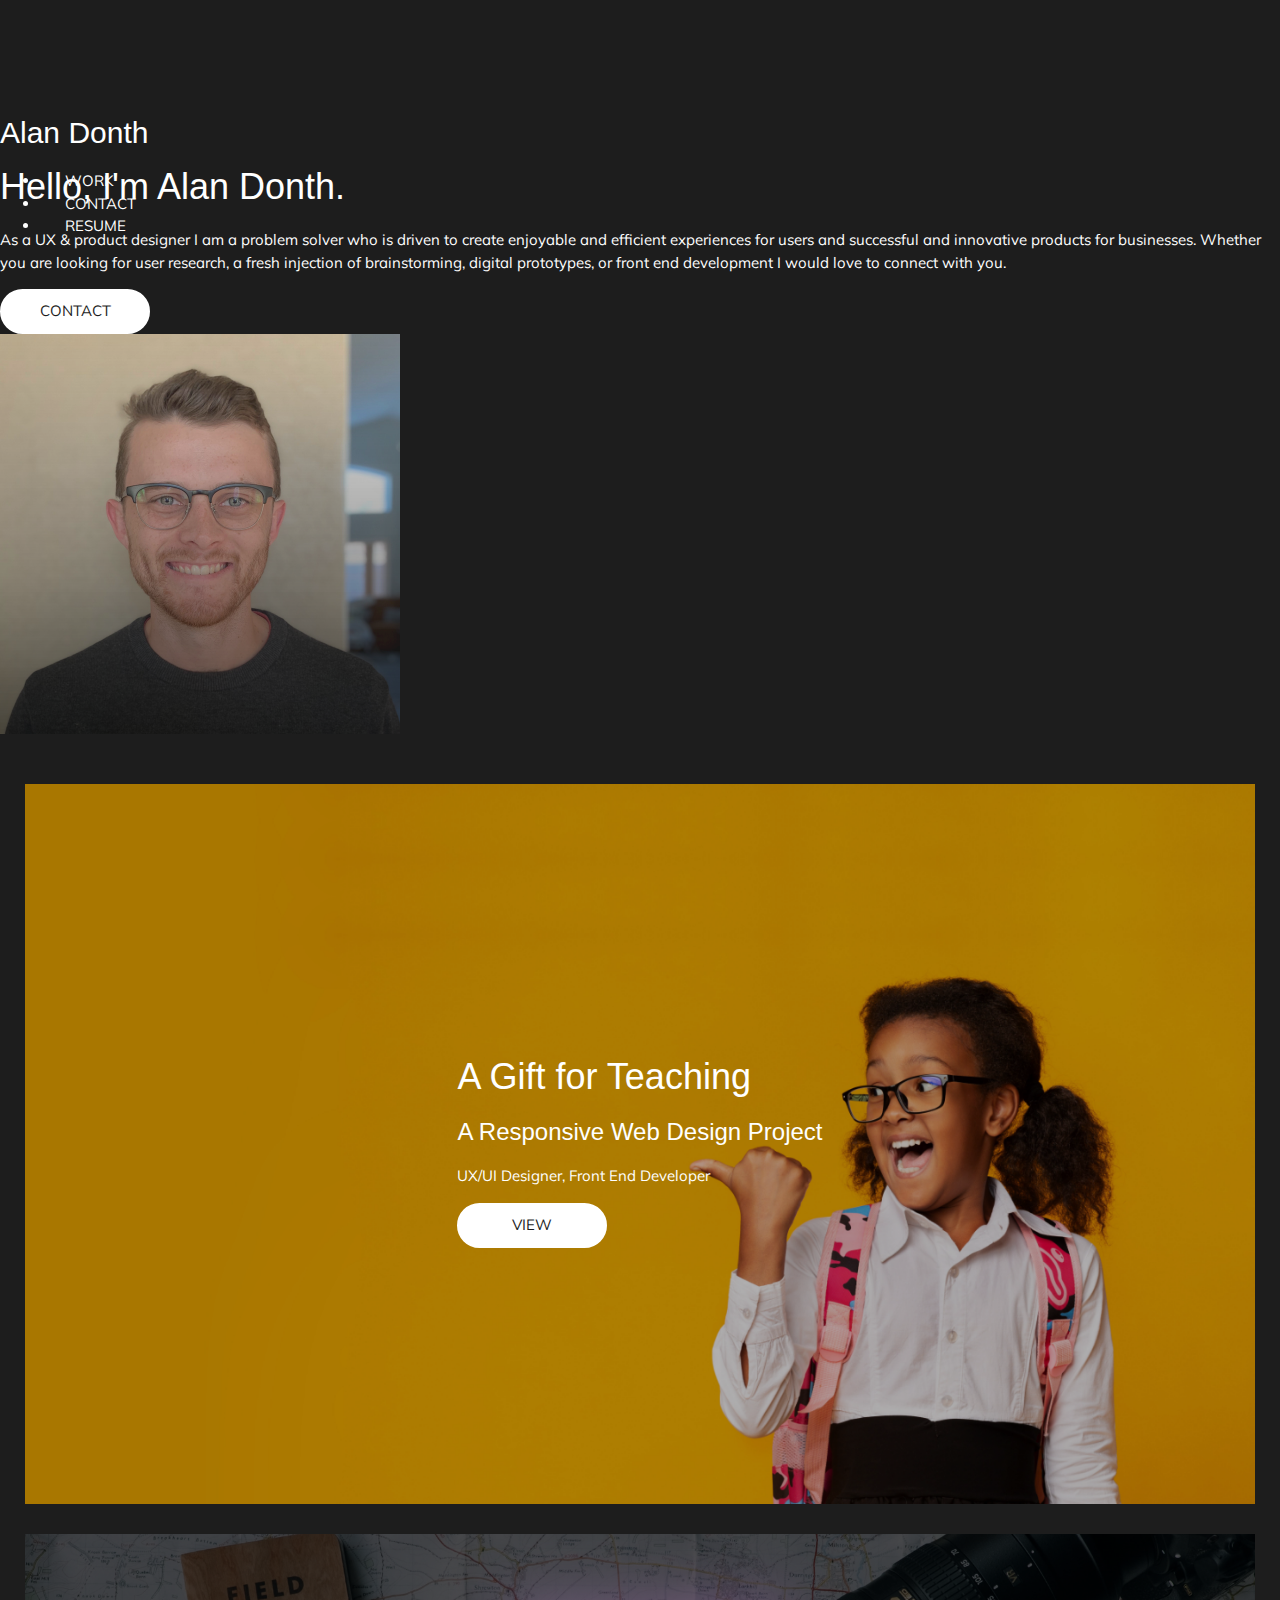
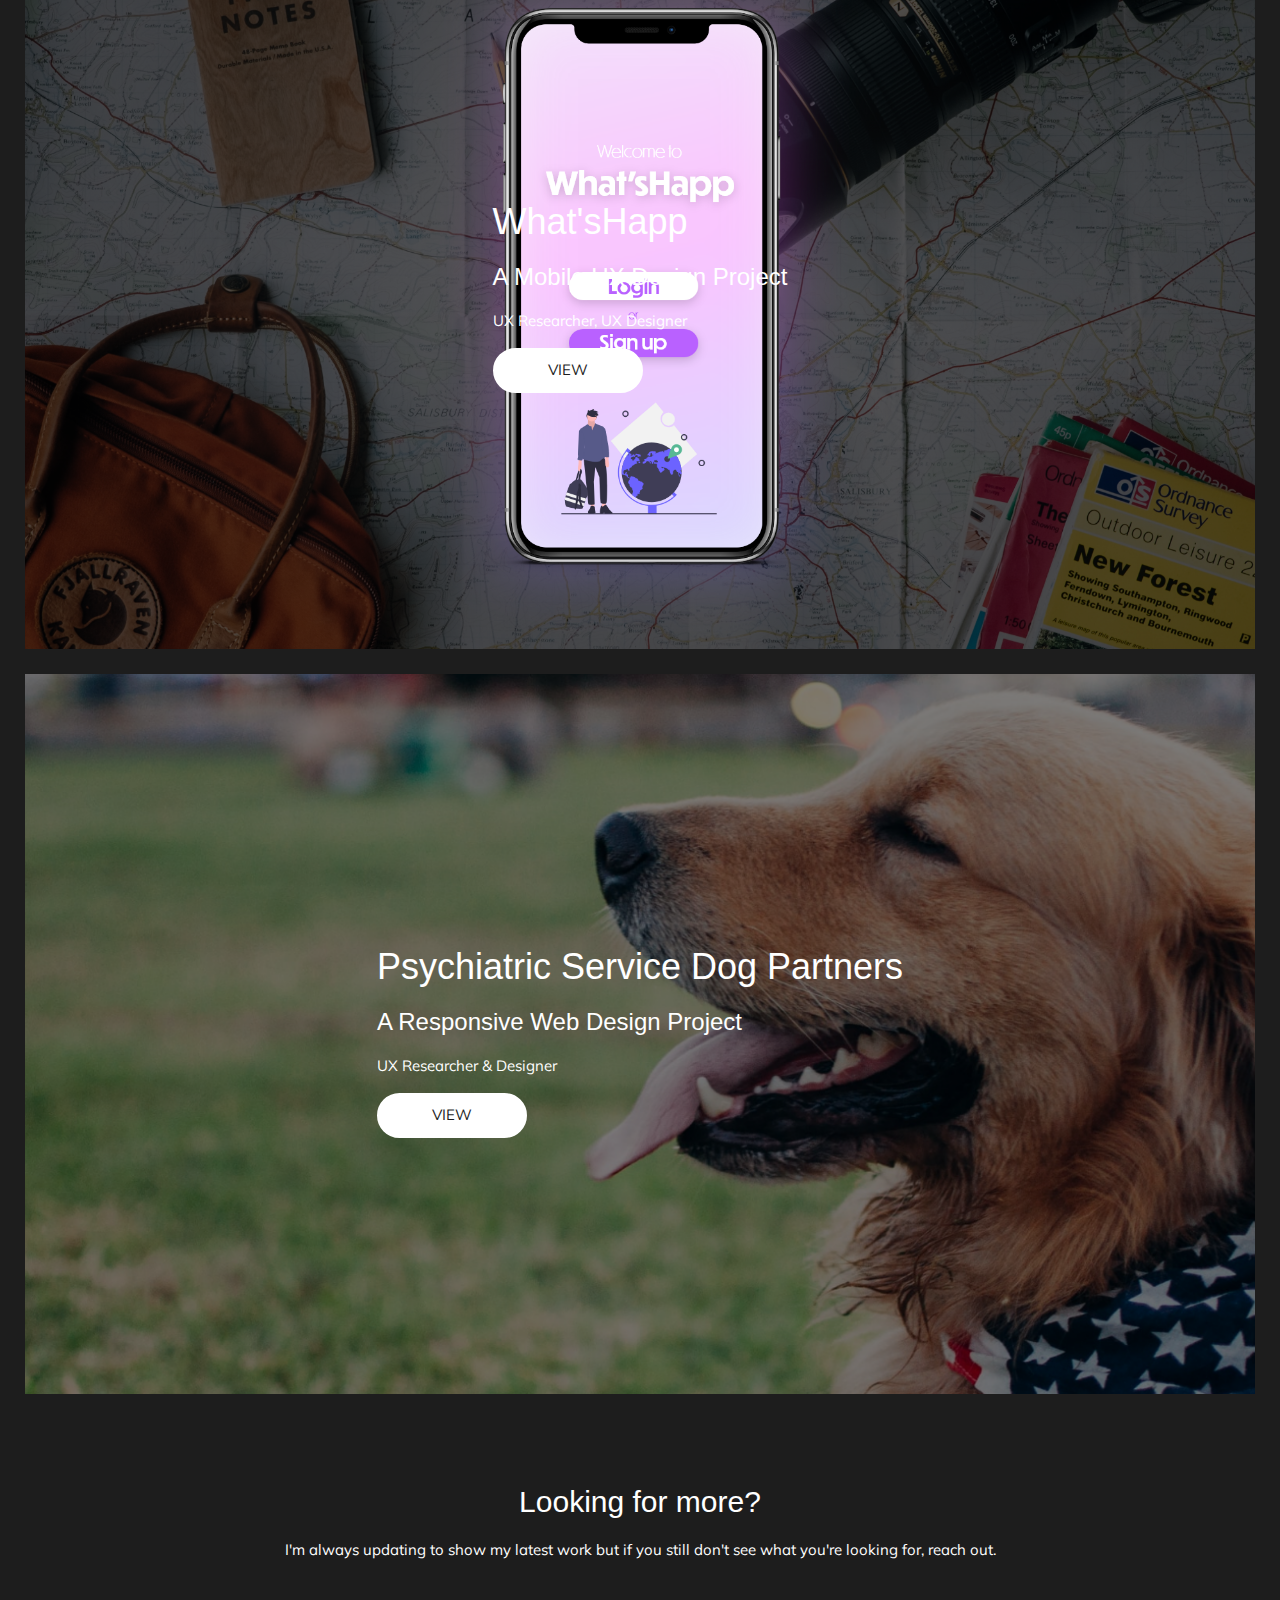
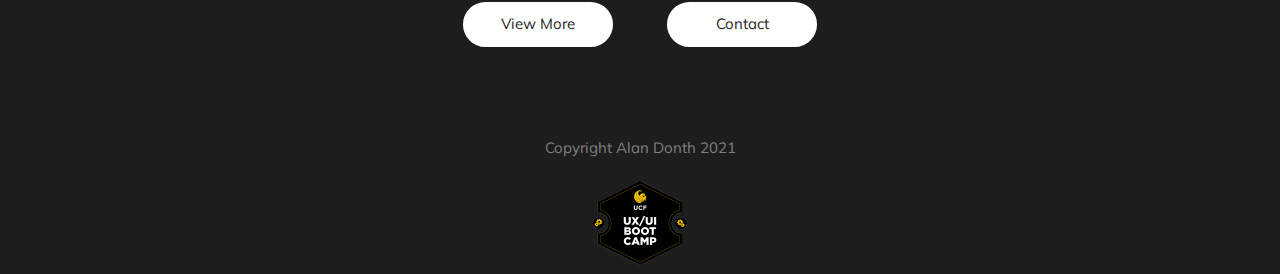
==== commit 9f5caff6: "spacing on work page project cards" ====
--- a/index.html
+++ b/index.html
@@ -120,7 +120,7 @@
             <div class="row">
                 <div class="col-xs-12 col-sm-12 col-md-12 col-lg-12">
                     <h2>Looking for more?</h2>
-                    <p>This site is frequently updated to show my latest work. If you still don't see what you're
+                    <p>I'm always updating to show my latest work but if you still don't see what you're
                         looking for, reach out.</p>
                     <a href="work.html"><button>View More</button></a>
                     <a href="contact.html"><button>Contact</button></a>
--- a/css/style.css
+++ b/css/style.css
@@ -264,7 +264,7 @@
 }
 
 .top-project-card{
-    margin: 100px 25px 0px 25px;
+    margin: 100px 25px 25px 25px;
 }
 
 .project-1{
@@ -394,6 +394,10 @@
     align-items: center;
     justify-items: center;
     text-align: center;
+}
+
+.more button{
+    margin: 25px;
 }
 
 .footer{
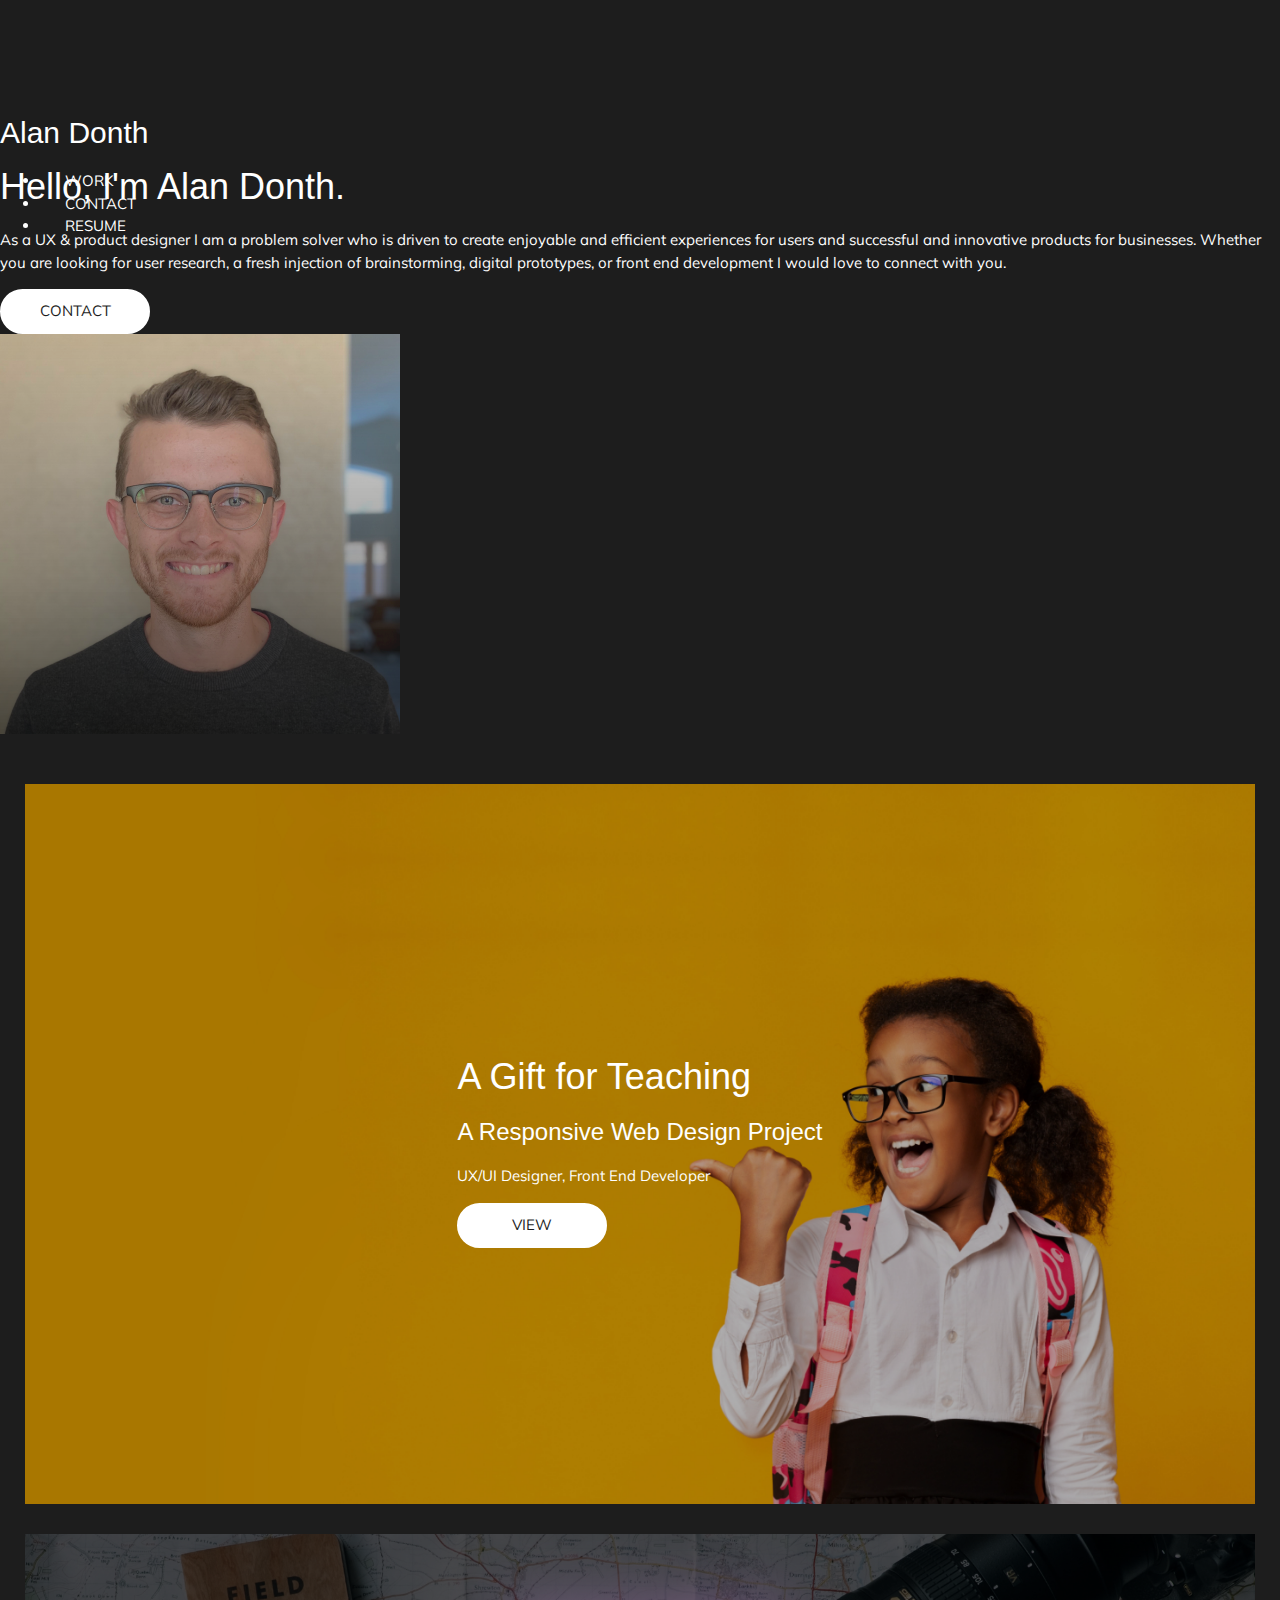
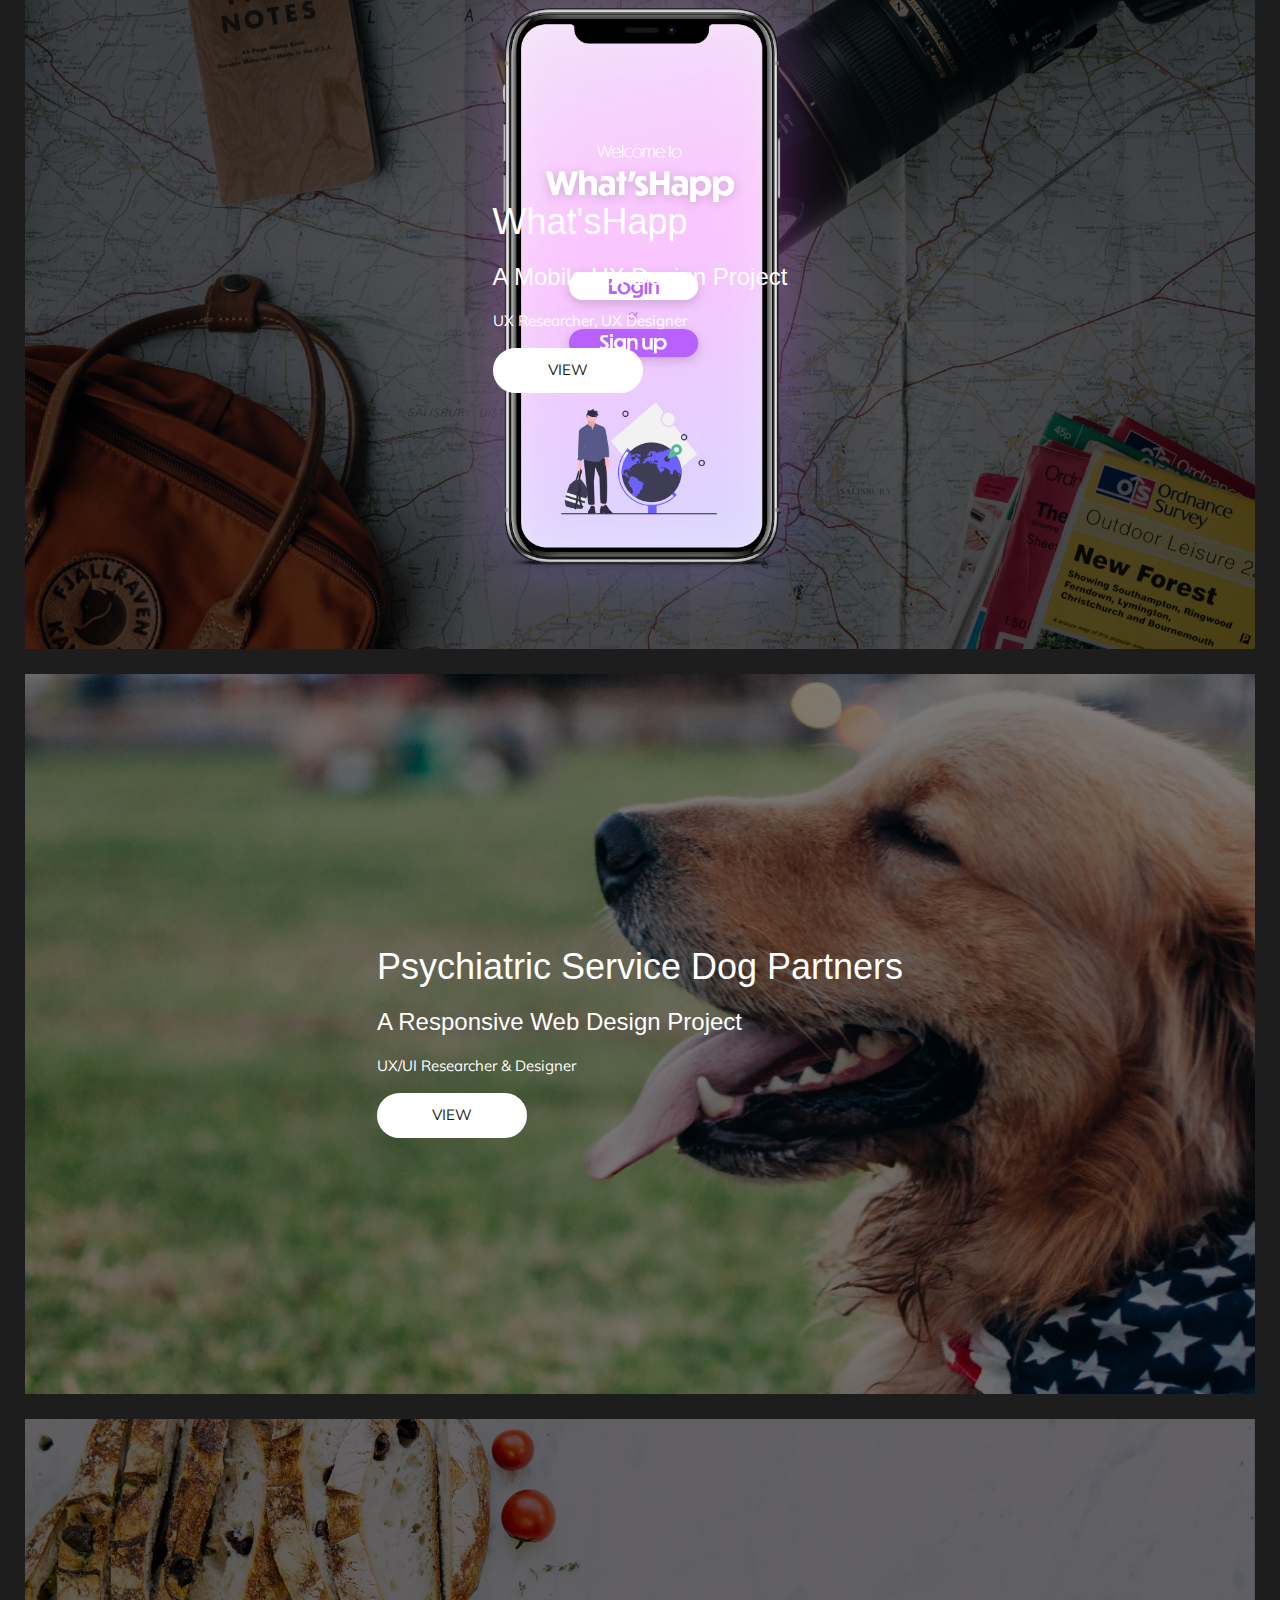
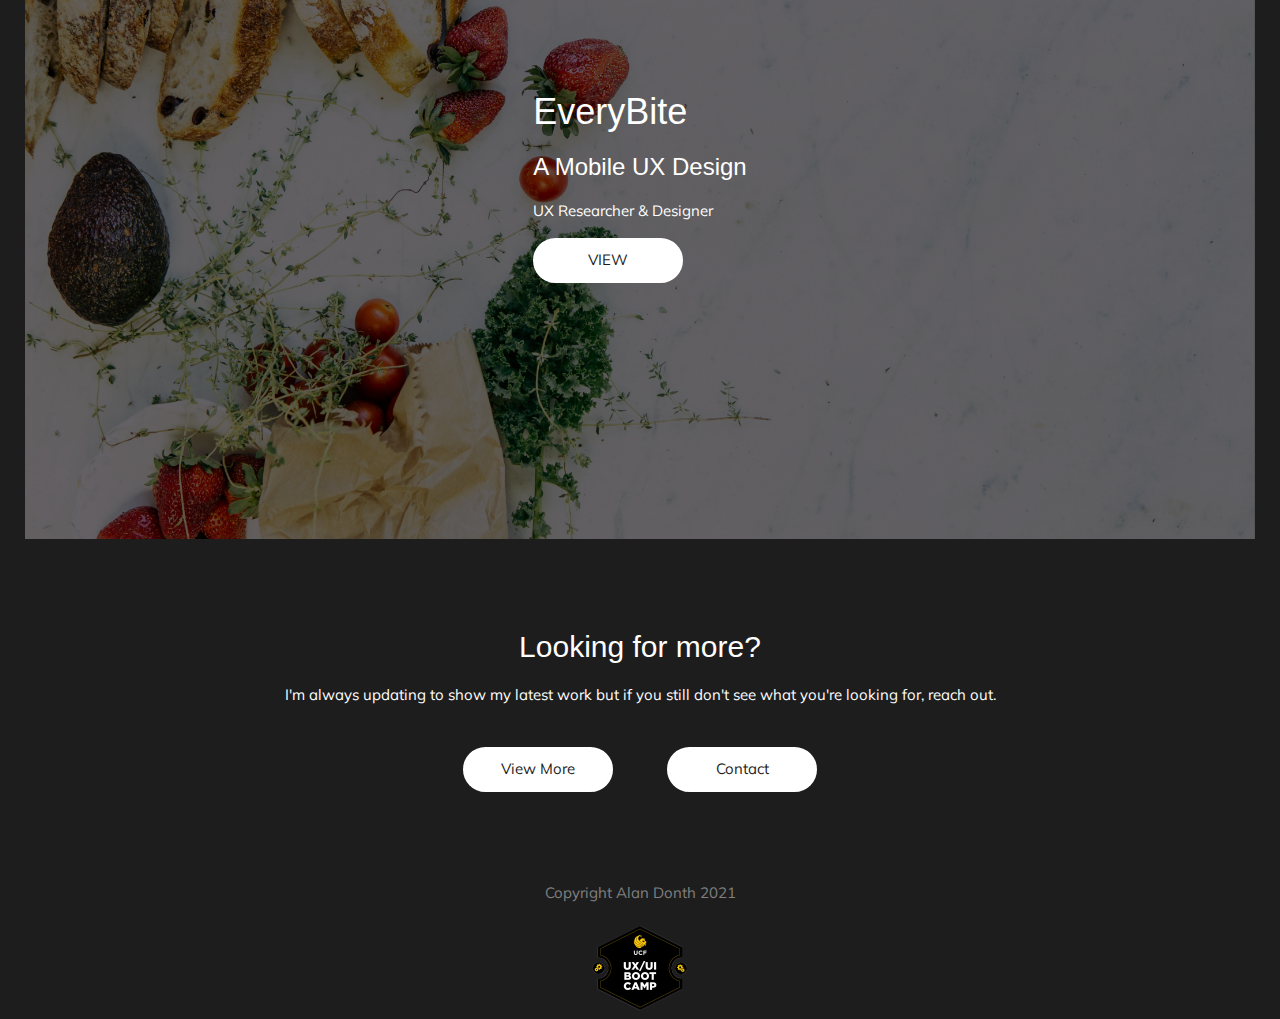
==== commit a861f2e0: "Adding EveryBite to site" ====
--- a/index.html
+++ b/index.html
@@ -108,8 +108,21 @@
                 <div class="col-xs-12 col-sm-12 col-md-6 col-lg-6">
                     <h1>Psychiatric Service Dog Partners</h1>
                     <h3>A Responsive Web Design Project</h3>
+                    <p>UX/UI Researcher & Designer</p>
+                    <a href="project3.html"><button>VIEW</button></a>
+                </div>
+            </div>
+        </div>
+    </section>
+
+    <section class="project-card project-eb w3-animate-bottom slow-fade">
+        <div class="container">
+            <div class="row">
+                <div class="col-xs-12 col-sm-12 col-md-6 col-lg-6">
+                    <h1>EveryBite</h1>
+                    <h3>A Mobile UX Design</h3>
                     <p>UX Researcher & Designer</p>
-                    <a href="project3.html"><button>VIEW</button></a>
+                    <a href="everybite.html"><button>VIEW</button></a>
                 </div>
             </div>
         </div>
--- a/css/style.css
+++ b/css/style.css
@@ -341,7 +341,7 @@
 
 @media (max-width:1025px) {
     .agft{
-        background-image: url(../images/AGFT\ Background-Dark\ small.png);
+        background: url(../images/AGFT-background-light.png) no-repeat center;
     }   
 }
 
@@ -806,4 +806,290 @@
     width: auto;
 }
 
+.project-eb{
+    display: flex;
+    justify-content: center;
+    align-content: center;
+    align-items: center;
+    background-image: url(../images/EB\ background.png);
+    background-size: cover;
+    background-repeat: no-repeat;
+    background-position: center;
+    height: 80vh;
+    /* height:800px; */
+    width: auto;
+}
+
+@media(max-width:1025px) {
+    .eb{
+        background: url(../images/EB\ background.png) no-repeat center;
+    };
+}
+
+.card:hover{
+    box-shadow: #1D1D1D;
+}
+
+.stat-card{
+    display: flex;
+    flex-direction: column;
+    align-items: center;
+    padding: 15px 0 15px 0;
+}
+
+.stats-cards{
+    background-color: white;
+    color: #1D1D1D;
+    display: flex;
+    flex-direction: column;
+    align-items: center;
+    text-align: center;
+    justify-content: center;
+    align-content: center;
+    justify-items: center;
+    padding: 0 0 0 0;
+}
+
+.stats-card div{
+    align-content: center;
+}
+
+.eb-stats{
+    background-color: white;
+    color: #1D1D1D;
+    display: flex;
+    flex-direction: column;
+    align-items: center;
+    text-align: center;
+    justify-content: center;
+    align-content: center;
+    justify-items: center;
+    padding: 0 0 100px 0;
+}
+
+.eb-persona{
+    display: flex;
+    justify-content: center;
+    align-items: center;
+    align-content: center;
+    justify-content: center;
+    background-image: url(../images/EB\ Vegetable\ Background.png);
+    background-attachment: fixed;
+    background-color:#308a60;
+    color: white;
+    padding: 100px 0 100px 0;
+    /* height: 70vh; */
+    /* background-image: url(../images/storyboard.png);
+    background-position: center;
+    background-repeat: no-repeat;
+    background-size: contain; */
+}
+
+@media (max-width:1025px) {
+    .eb-persona{
+        background: url(../images/EB\ Vegetable\ Background.png) no-repeat center;
+    }   
+}
+
+.eb-empathy-map{
+    margin: 150px 0 150px 0;
+}
+
+.eb-says{
+    color: black;
+    display: flex;
+    flex-direction: column;
+    text-align: center;
+    justify-content: center;
+    background: url(../images/eb-says-img.png) no-repeat center;
+    background-size: cover;
+    transition-duration: .3s;
+    height: 50vh;
+}
+
+.eb-says:hover{
+background: #99ADFF;
+}
+
+.eb-says h1{display: none;}
+.eb-says:hover > h1{display:block;}
+
+.eb-says p{display: none;}
+.eb-says:hover > p{display:block;}
+
+.eb-thinks{
+    color: black;
+    display: flex;
+    flex-direction: column;
+    text-align: center;
+    justify-content: center;
+    background: url(../images/eb-thinks-img.png) no-repeat center;
+    background-size: cover;
+    /* transition: ease-in-out; */
+    transition-duration: .5s;
+    height: 50vh;
+}
+
+.eb-thinks:hover{
+background: #99F1FF;
+    transition-duration: .5s;
+}
+
+.eb-thinks h1{display: none;}
+.eb-thinks:hover > h1{display:block;}
+
+.eb-thinks p{display: none;}
+.eb-thinks:hover > p{display:block;}
+
+.eb-does{
+    color: black;
+    display: flex;
+    flex-direction: column;
+    text-align: center;
+    justify-content: center;
+    background: url(../images/eb-does-img.png) no-repeat center;
+    background-size: cover;
+    /* transition: ease-in-out; */
+    transition-duration: .5s;
+    height: 50vh;
+}
+
+.eb-does:hover{
+background: #FF9999;
+    transition-duration: .5s;
+}
+
+.eb-does h1{display: none;}
+.eb-does:hover > h1{display:block;}
+
+.eb-does p{display: none;}
+.eb-does:hover > p{display:block;}
+
+.eb-feels{
+    color: black;
+    display: flex;
+    flex-direction: column;
+    text-align: center;
+    justify-content: center;
+    background: url(../images/eb-feels-img.png) no-repeat center;
+    background-size: cover;
+    /* transition: ease-in-out; */
+    transition-duration: .5s;
+    height: 50vh;
+}
+
+.eb-feels:hover{
+background: #99FFB4;
+    transition-duration: .5s;
+}
+
+.eb-feels h1{display: none;}
+.eb-feels:hover > h1{display:block;}
+
+.eb-feels p{display: none;}
+.eb-feels:hover > p{display:block;}
+
+.eb-likes{
+    color: black;
+    display: flex;
+    flex-direction: column;
+    text-align: center;
+    justify-content: center;
+    background: url(../images/eb-likes-img.png) no-repeat center;
+    background-size: cover;
+    /* transition: ease-in-out; */
+    transition-duration: .5s;
+    height: 50vh;
+}
+
+.eb-likes:hover{
+background: #C999FF;
+    transition-duration: .5s;
+}
+
+.eb-likes h1{display: none;}
+.eb-likes:hover > h1{display:block;}
+
+.eb-likes p{display: none;}
+.eb-likes:hover > p{display:block;}
+
+.eb-dislikes{
+    color: black;
+    display: flex;
+    flex-direction: column;
+    text-align: center;
+    justify-content: center;
+    background: url(../images/eb-dislikes-img.png) no-repeat center;
+    background-size: cover;
+    /* transition: ease-in-out; */
+    transition-duration: .5s;
+    height: 50vh;
+}
+
+.eb-dislikes:hover{
+background: #F8FF99;
+    transition-duration: .5s;
+}
+
+.eb-dislikes h1{display: none;}
+.eb-dislikes:hover > h1{display:block;}
+
+.eb-dislikes p{display: none;}
+.eb-dislikes:hover > p{display:block;}
+
+.quote-eb{
+    display: flex;
+    justify-content: center;
+    align-items: center;
+    text-align: center;
+    background-color: white;
+    color: gray;
+    padding: 150px 0 150px 0;
+    /* height: 30vh; */
+}
+
+.eb-img1{
+    margin: 0 0 0 0;
+    display: flex;
+    align-items: center;
+    align-content: center;
+    justify-content: center;
+    text-align: center;
+    height: 70vh;
+    background-attachment: fixed;
+    background-repeat: no-repeat;
+    background-position: center ;
+    background-image: url(../images/eb-img1.jpg);
+    background-size: cover;
+}
+
+@media (max-width:1025px) {
+    .eb-img1{
+        background: url(../images/eb-img1-small.png) no-repeat left;
+        height: 50vh;
+    }   
+}
+
+.eb-img2{
+    margin: 0 0 0 0;
+    display: flex;
+    align-items: center;
+    align-content: center;
+    justify-content: center;
+    text-align: center;
+    height: 70vh;
+    background-attachment: fixed;
+    background-size: cover;
+    background-repeat: no-repeat;
+    background-position: center;
+    background-image: url(../images/eb-img2.jpg);
+}
+
+@media (max-width:1025px) {
+    .eb-img2{
+        background: url(../images/eb-img2-small.png) no-repeat center;
+        height: 50vh;
+    }   
+}
+
 /*                  END OF EVERYBITE                     */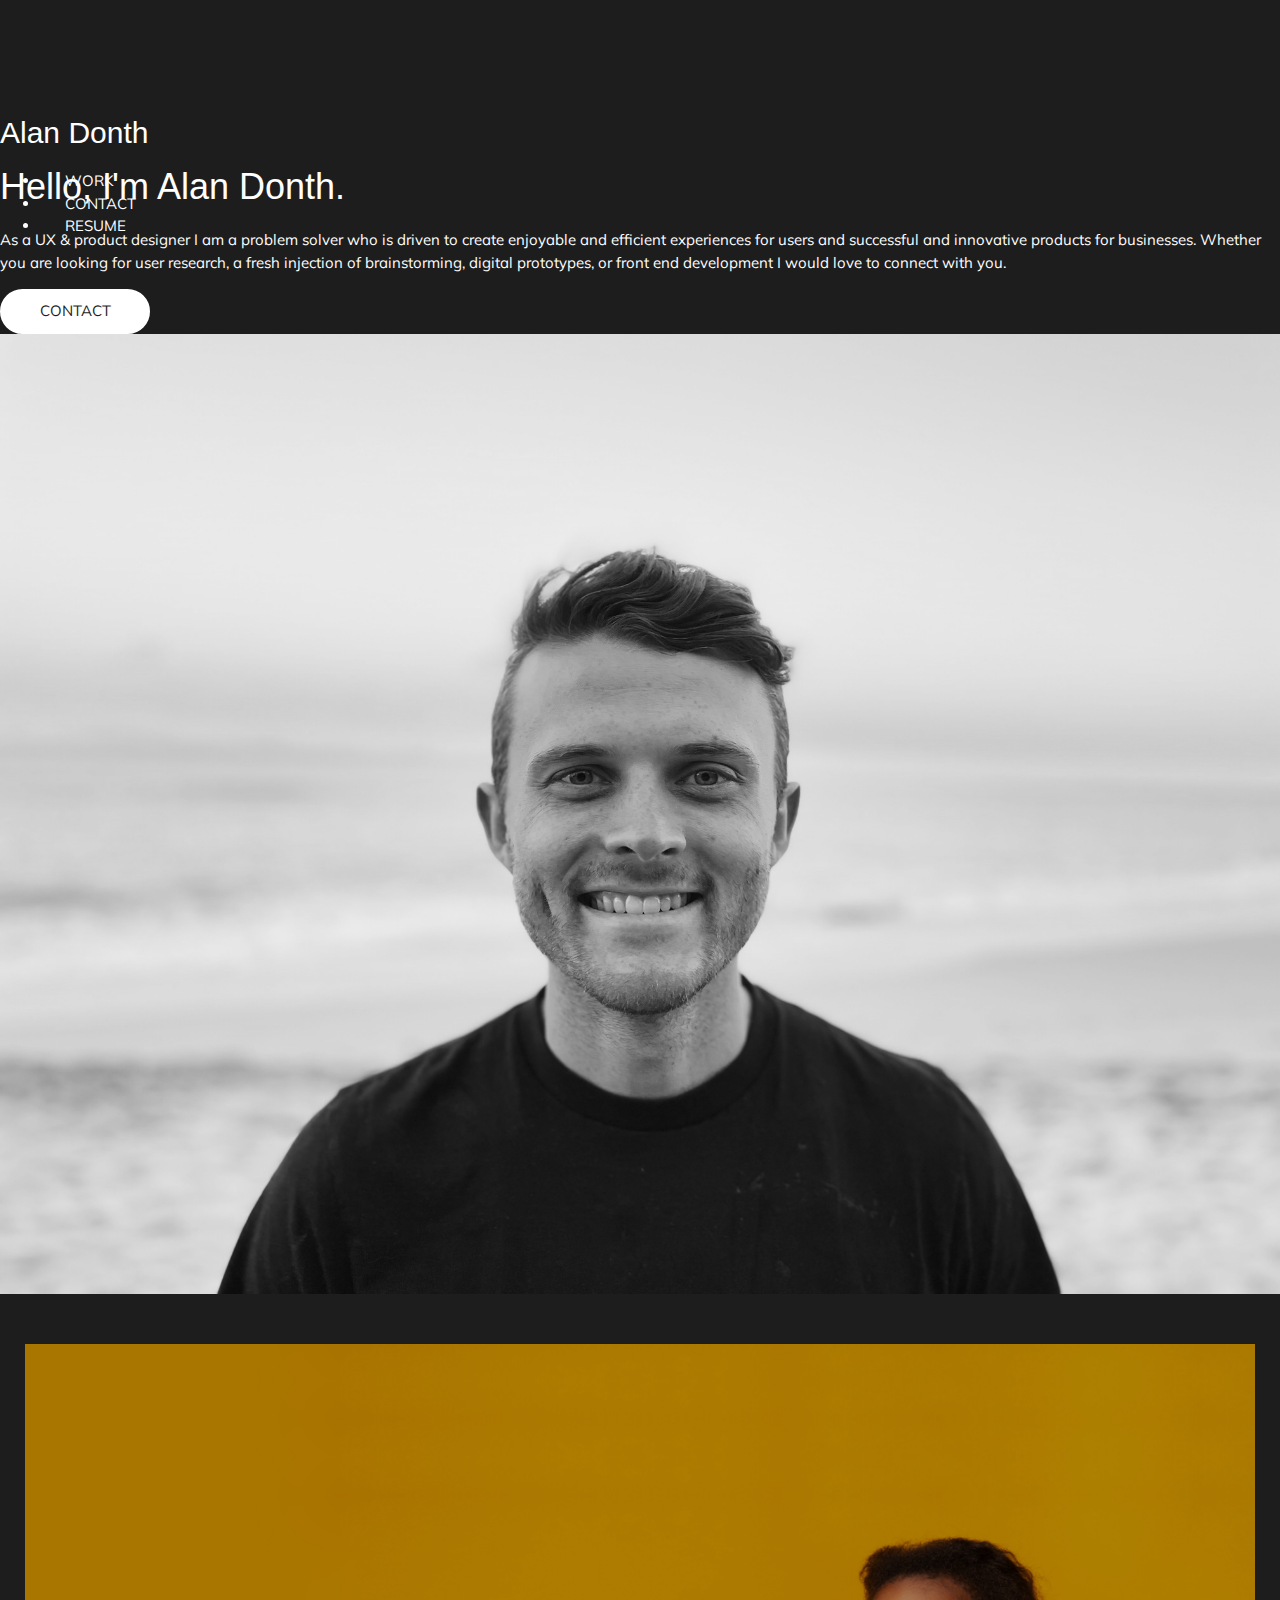
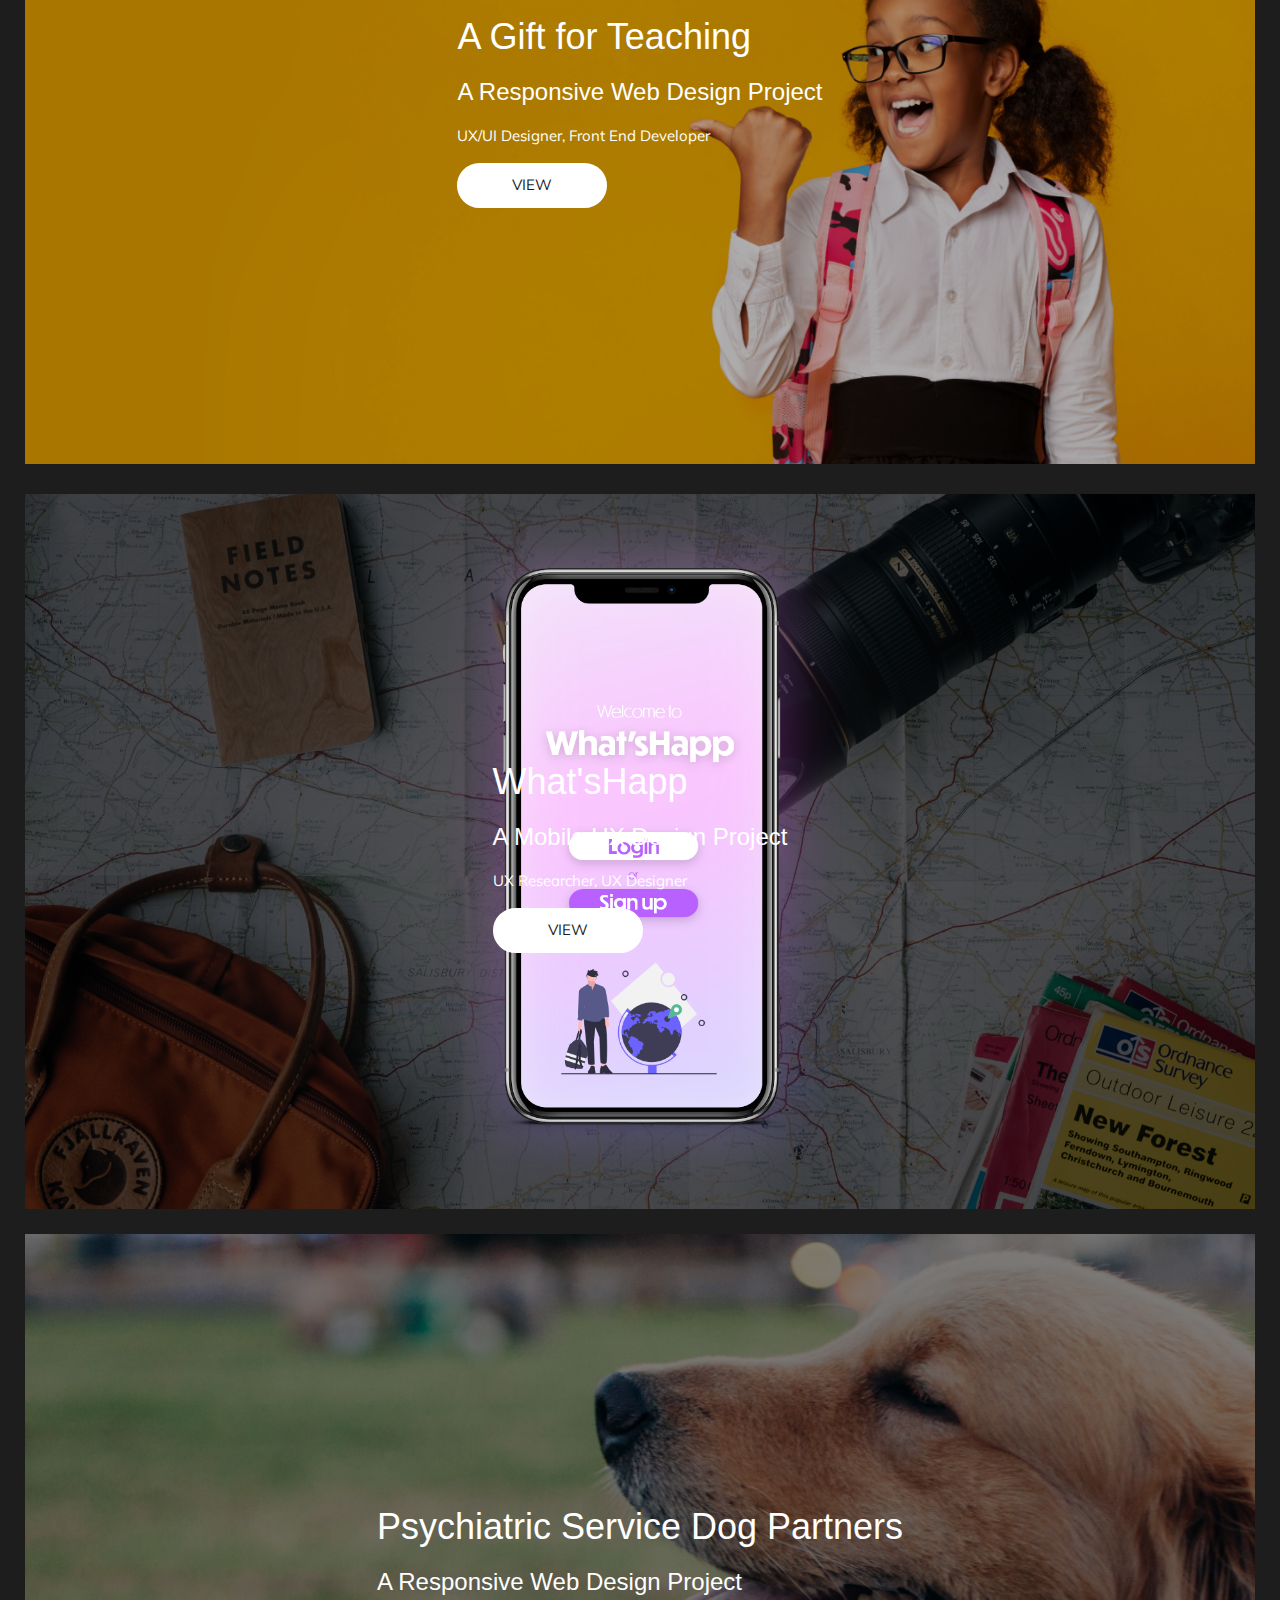
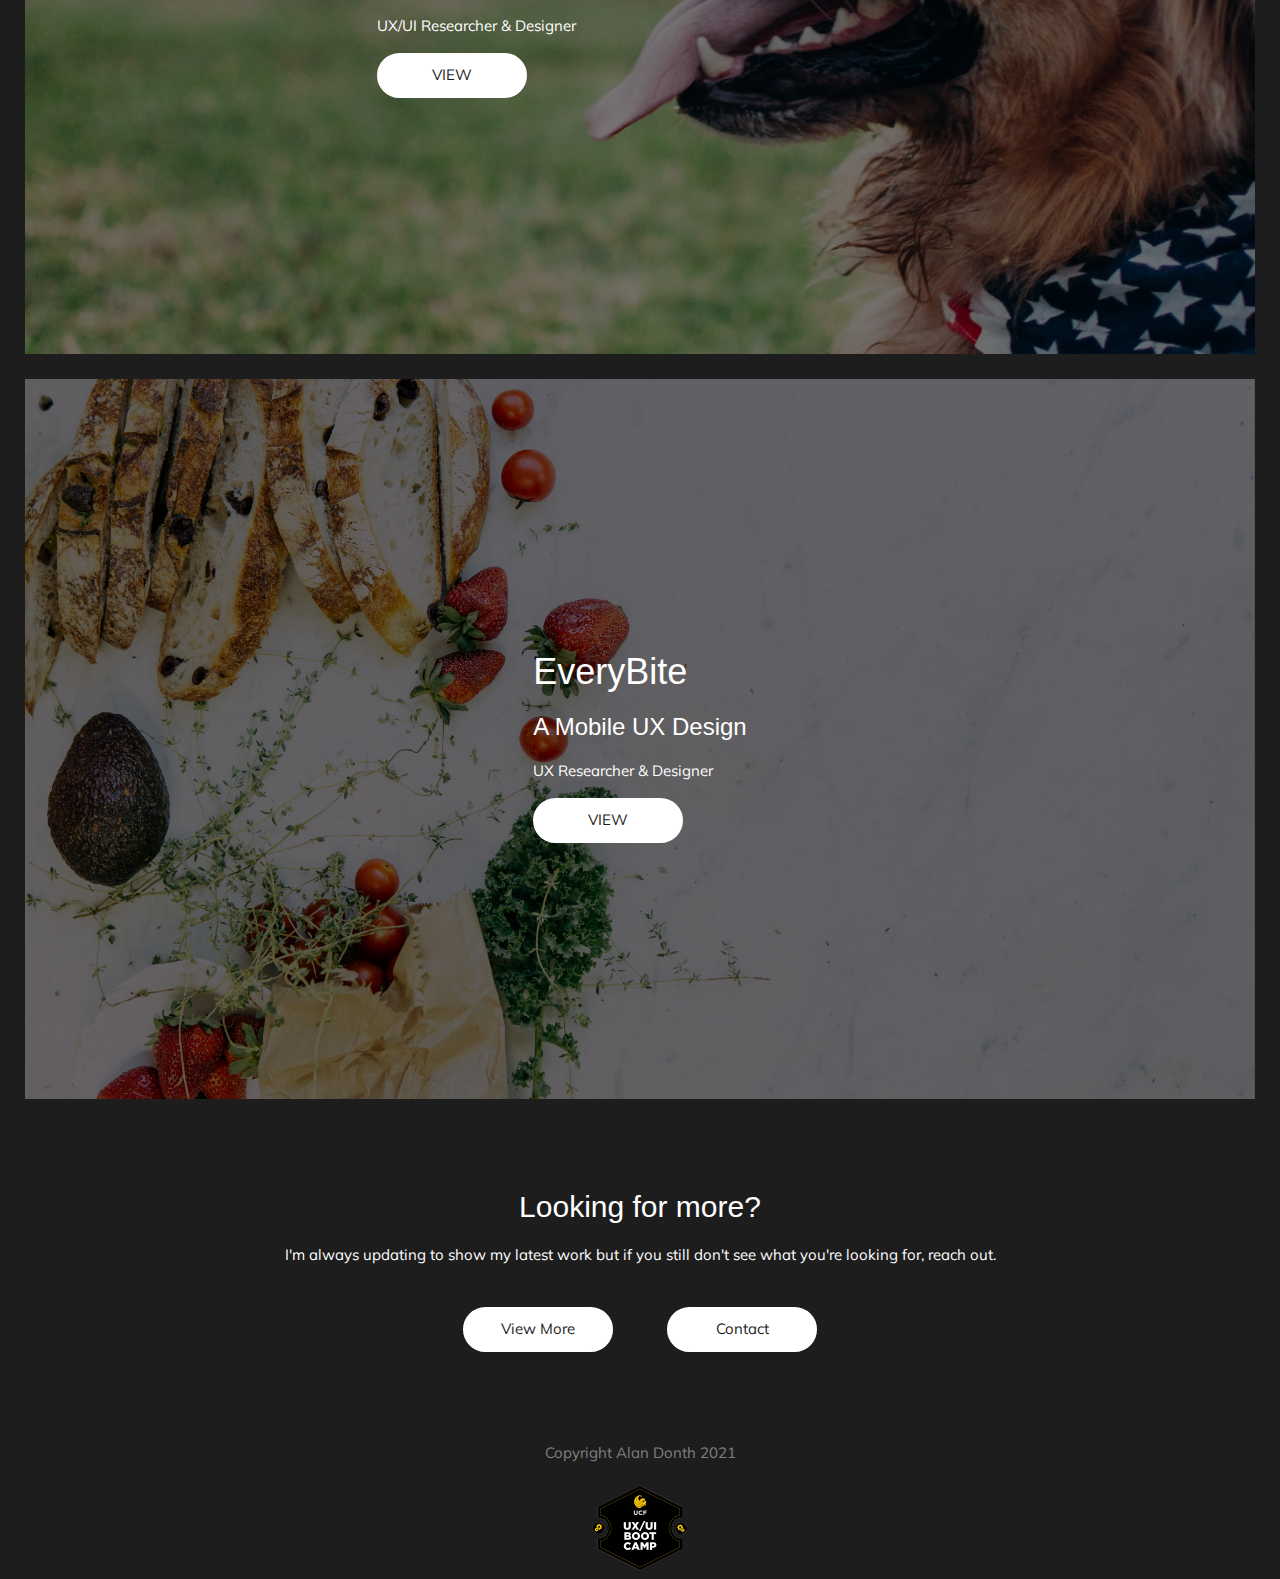
==== commit ccf668af: "Updated landing headshot" ====
--- a/index.html
+++ b/index.html
@@ -70,7 +70,7 @@
                     <a href="contact.html" class="rainbow-button"><button>CONTACT</button></a>
                 </div>
                 <div class="col-xs-12 col-sm-12 col-md-6 col-lg-6">
-                    <img src="./images/Group 4.png">
+                    <img src="./images/Alan in B&W.jpg">
                 </div>
             </div>
         </div>
--- a/css/style.css
+++ b/css/style.css
@@ -190,6 +190,12 @@
     }
 }
 
+.hero img{
+    height: 100%;
+    width: 100%;
+    /* border-radius: 5px; */
+}
+
 .project-card button{
     height: 45px;
     width: 150px;
